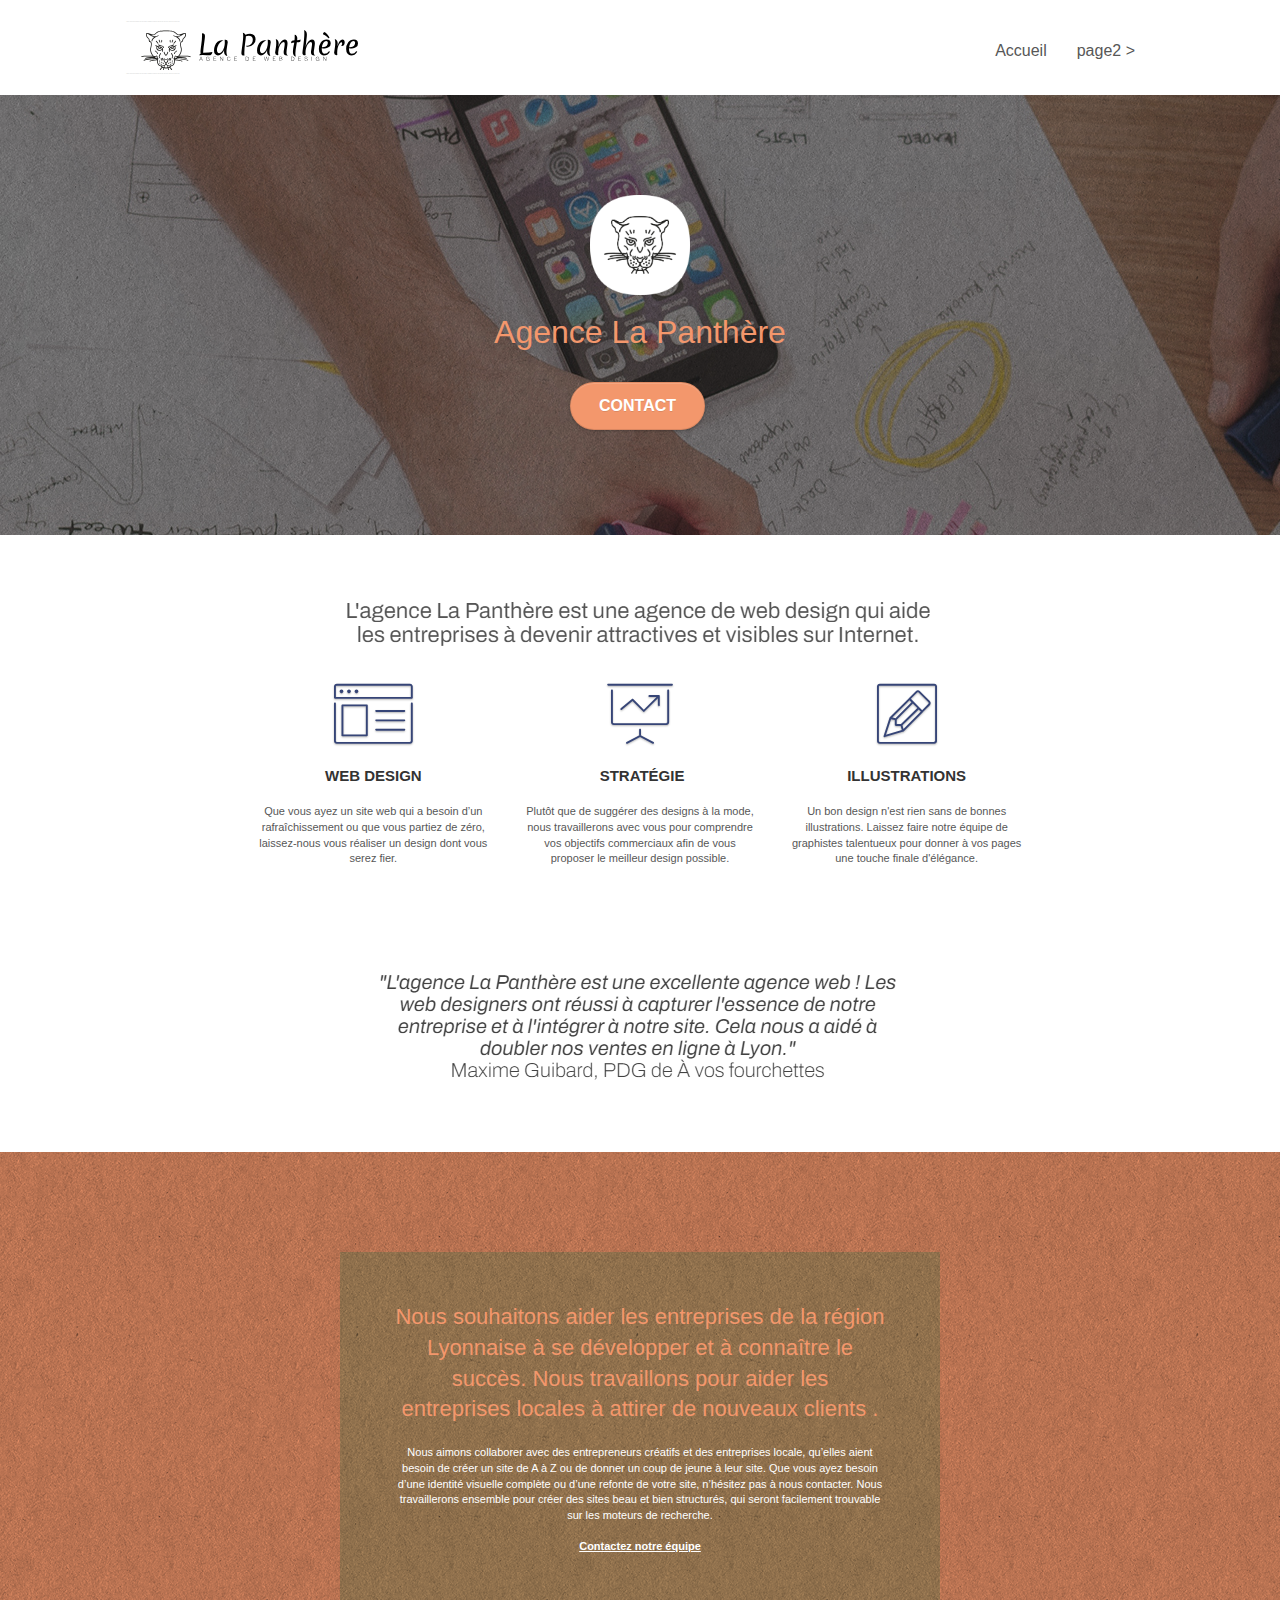
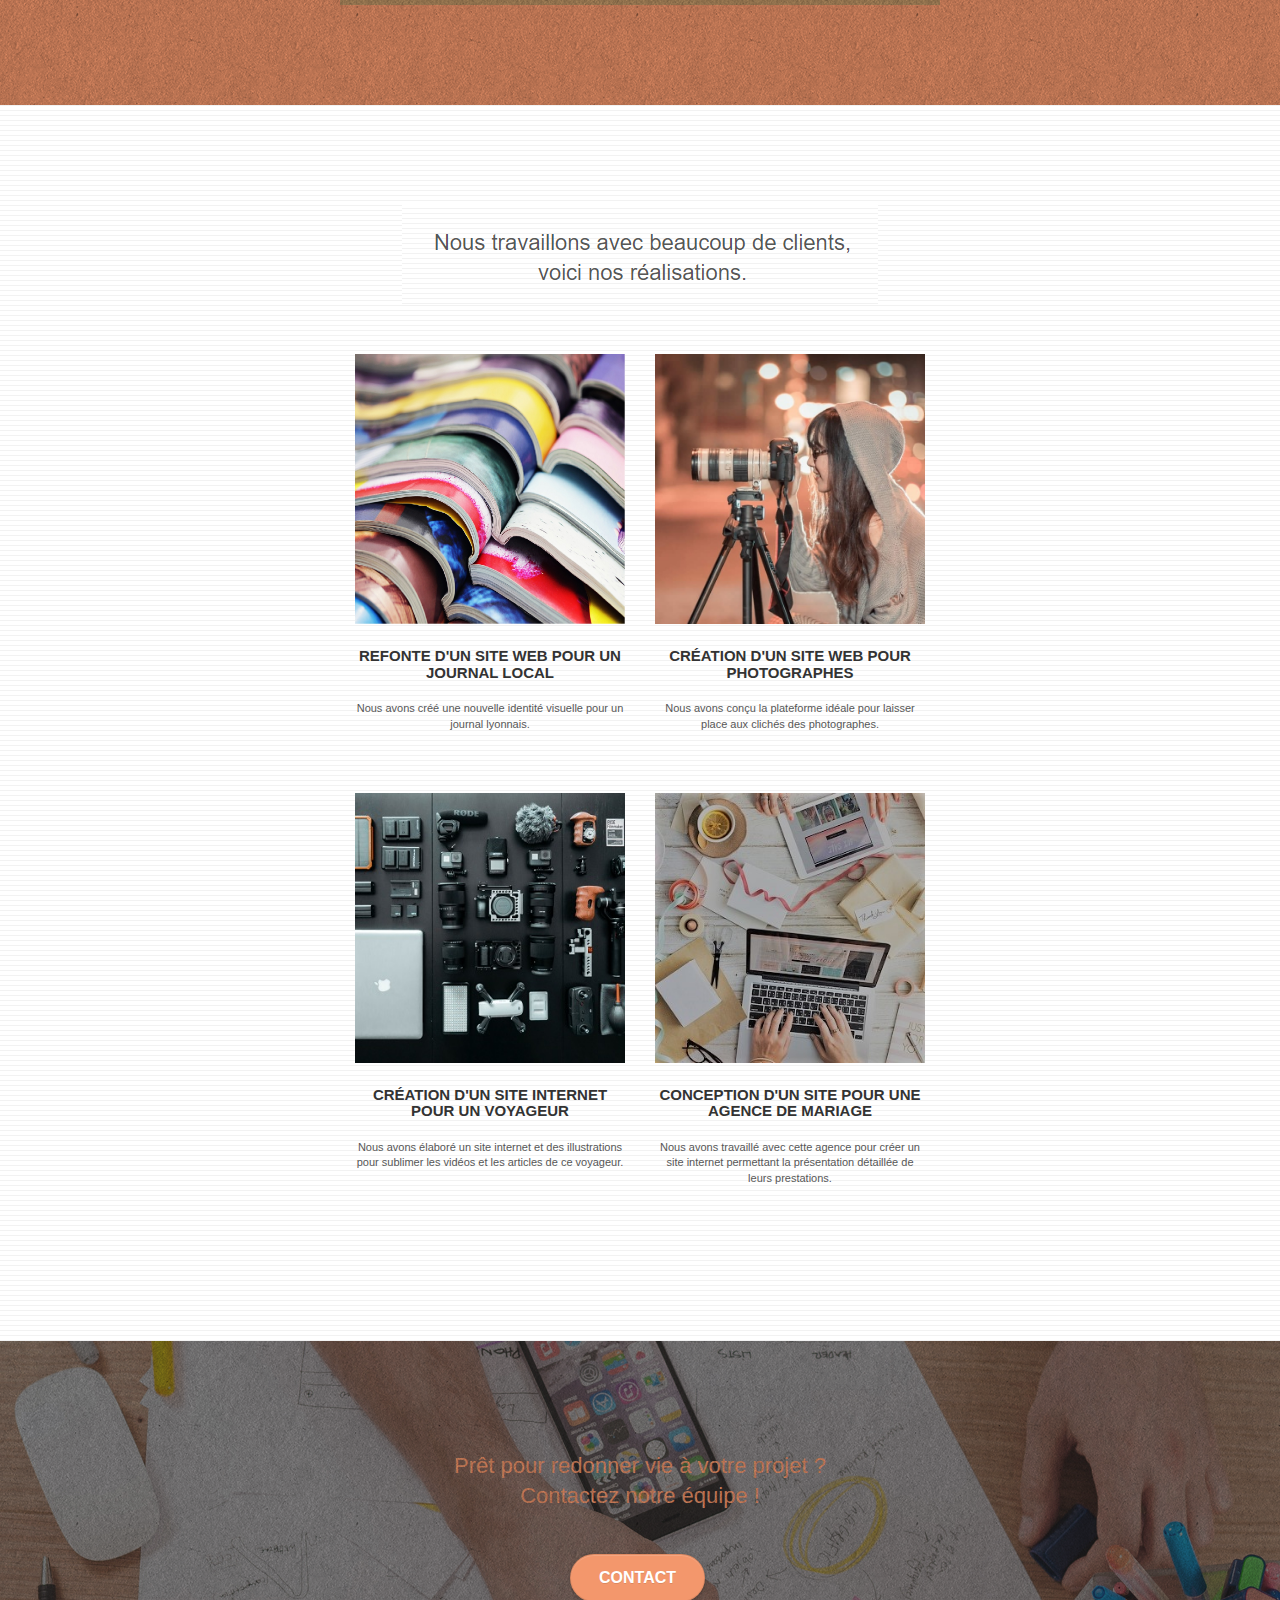
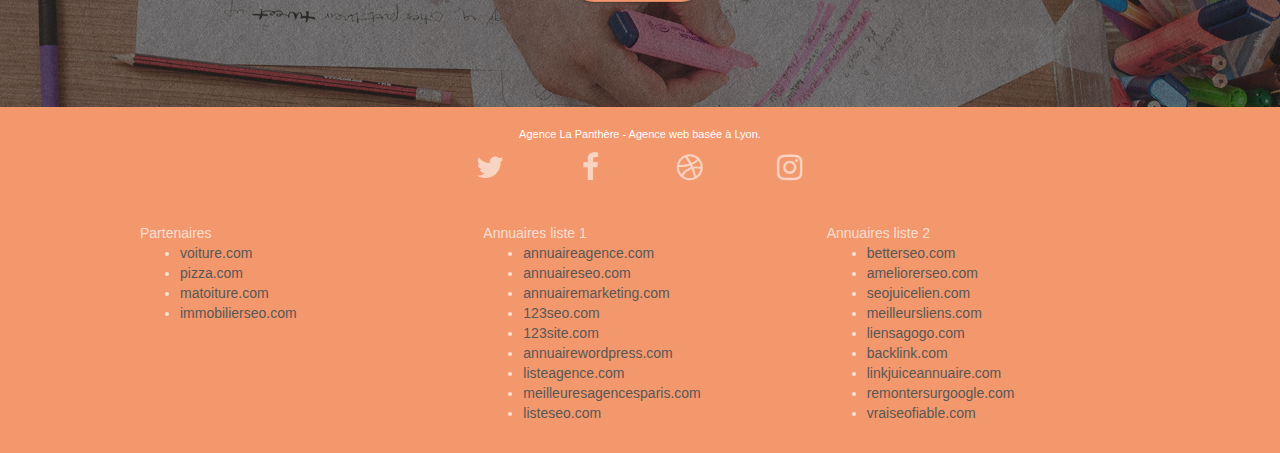
==== index.html @ ed180097 "first commit" ====
<!doctype html>
<html lang="Default">
<head>
    <meta charset="utf-8">
    <meta name="keywords" content="seo, google, site web, site internet, agence design paris, agence design, agence design,agence design,agence design,agence design,agence design,agence design,agence design,agence design">
    <meta name="description" content="">
    <meta name="viewport" content="width=device-width, initial-scale=1.0, viewport-fit=cover">
    <link rel="shortcut icon" type="image/png" href="favicon.jpg">
    
	<link rel="stylesheet" type="text/css" href="./css/bootstrap.css">
	<link rel="stylesheet" type="text/css" href="style.css">
	<link rel="stylesheet" type="text/css" href="./css/font-awesome.css">
	<link rel="stylesheet" type="text/css" href="./css/et-line.css">
	
    
	<script src="./js/jquery-2.1.0.js"></script>
	<script src="./js/bootstrap.js"></script>
	<script src="./js/blocs.js"></script>
	<script src="./js/jquery.touchSwipe.js" defer></script>
	<script src="./js/gmaps.js"></script>

    <title>.</title>

    
<!-- Analytics -->
 
<!-- Analytics END -->
    
</head>
<body>
<!-- Principal conteneur -->
<div class="page-container">
    
<!-- bloc-0 -->
<div class="bloc bgc-white l-bloc " id="bloc-0">
	<div class="container bloc-sm">

		<nav class="navbar row">
			<div class="navbar-header">
				<div class="keywords" style="color:#cccccc;font-size:1px;">Agence web à paris, stratégie web, web design, illustrations, design de site web, site web, web, internet, site internet, site</div>
				<a class="navbar-brand" href="index.html"><img src="img/agence-la-panthere-monochrome.svg" alt="paris web design logo agence web meilleure agence" height="40" /></a>
				<div class="keywords" style="color:#cccccc;font-size:1px;">Agence web à paris, stratégie web, web design, illustrations, design de site web, site web, web, internet, site internet, site</div>
				<button id="nav-toggle" type="button" class="ui-navbar-toggle navbar-toggle" data-toggle="collapse" data-target=".navbar-1">
					<span class="sr-only">Toggle navigation</span><span class="icon-bar"></span><span class="icon-bar"></span><span class="icon-bar"></span>
				</button>
			</div>
			<div class="collapse navbar-collapse navbar-1 special-dropdown-nav">
				<ul class="site-navigation nav navbar-nav">
					<li>
						<a href="index.html">Accueil</a>
					</li>
					<li>
					</li>
					<li>
						<a href="page2.html">page2 &gt;</a>
					</li>
				</ul>
			</div>
		</nav>
	</div>
</div>
<!-- bloc-0 END -->

<!-- bloc-1-presentation -->
<div class="bloc bgc-dark-slate-blue bg-banniere d-bloc bg-t-edge bloc-bg-texture texture-paper b-parallax" id="bloc-1-hero">
	<div class="container bloc-lg">
		<div class="row tight-width-whitespace">
			<div class="col-sm-12">
				<img src="img/logo.png" class="center-block image-resize-mode" width="100" alt="Agence La Panthère, agence web paris, création logo paris" />
				<h1 class="text-center hero-bloc-text tc-white ">
					Agence La Panthère
				</h1>
				<div class="text-center">
					<a href="page2.html" class="btn btn-lg btn-clean btn-rd cta-hero btn-atomic-tangerine" id="cta-hero">Contact</a>
				</div>
			</div>
		</div>
	</div>
</div>
<!-- bloc-1-presentation END -->

<!-- bloc-2-services -->
<div class="bloc bgc-white l-bloc" id="bloc-2-services">
	<div class="container bloc-md">
		<div class="row">
			<div class="col-sm-12 text-center">
				<img alt="agence web, agence web paris, web design paris, stratégie web" src="img/title.png" />
			</div>
		</div>
		<div class="row voffset-lg med-width-whitespace">
			<div class="col-sm-4">
				<div class="text-center">
					<span class="et-icon-browser sm-shadow icon-dark-slate-blue icons icon-lg"></span>
				</div>
				<h3 class="mg-md text-center">
					Web design
				</h3>
				<p class="text-center ">
					Que vous ayez un site web qui a besoin d&rsquo;un rafraîchissement ou que vous partiez de zéro, laissez-nous vous réaliser un design dont vous serez fier.
				</p>
			</div>
			<div class="col-sm-4">
				<div class="text-center">
					<span class="et-icon-presentation sm-shadow icon-dark-slate-blue icons icon-lg"></span>
				</div>
				<h3 class="mg-md text-center">
					&nbsp;Stratégie
				</h3>
				<p class="text-center ">
					Plutôt que de suggérer des designs à la mode, nous travaillerons avec vous pour comprendre vos objectifs commerciaux afin de vous proposer le meilleur design possible.<br>
				</p>
			</div>
			<div class="col-sm-4">
				<div class="text-center">
					<span class="et-icon-edit sm-shadow icon-dark-slate-blue icons icon-lg"></span>
				</div>
				<h3 class="mg-md text-center">
					Illustrations
				</h3>
				<p class="text-center ">
					Un bon design n'est rien sans de bonnes illustrations. Laissez faire notre équipe de graphistes talentueux pour donner à vos pages une touche finale d'élégance.
				</p>
			</div>
		</div>
		<div class="row voffset-lg voffset">
			<div class="col-xs-12 col-md-8 col-md-offset-2 text-center">
				<img alt="agence web, agence web paris, web design paris, stratégie web" src="img/citation.png" />

			</div>
		</div>
	</div>
</div>
<!-- bloc-2-services END -->

<!-- bloc-3-what-i-do -->
<div class="bloc tc-white bgc-atomic-tangerine bg-presentation d-bloc bloc-bg-texture texture-paper b-parallax" id="bloc-3-what-i-do">
	<div class="container bloc-lg">
		<div class="row tight-width-whitespace black-background">
			<div class="col-sm-12">
				<h2 class="mg-md text-center tc-white">
					Nous souhaitons aider les entreprises de la région Lyonnaise à se développer et à connaître le succès. Nous travaillons pour aider les entreprises locales à attirer de nouveaux clients .<br>
				</h2>
				<p class="text-center white">
					Nous aimons collaborer avec des entrepreneurs créatifs et des entreprises locale, qu’elles aient besoin de créer un site de A à Z ou de donner un coup de jeune à leur site. Que vous ayez besoin d’une identité visuelle complète ou d’une refonte de votre site, n’hésitez pas à nous contacter. Nous travaillerons ensemble pour créer des sites beau et bien structurés, qui seront facilement trouvable sur les moteurs de recherche. <br><br><a class="ltc-white bold-link" href="page2.html">Contactez notre équipe</a><br>
				</p>
			</div>
		</div>
	</div>
</div>
<!-- bloc-3-what-i-do END -->

<!-- bloc-4-portfolio -->
<div class="bloc bgc-white bg-lines-h2-bg bg-repeat l-bloc" id="bloc-4-portfolio">
	<div class="container bloc-lg">
		<div class="row">
			<div class="col-sm-12 text-center">
				<img alt="agence web, agence web paris, web design paris, stratégie web" src="img/title2.png" />
			</div>
		</div>
		<div class="row tight-width-whitespace portfolio-row">
			<div class="col-sm-6">
				<a href="#" data-lightbox="img/1.jpg" data-gallery-id="gallery-1" data-caption="Refonte d'un site web pour un journal local" data-frame="snapshot-lb"><img src="img/1.jpg" alt="paris web design logo agence web meilleure agence et refonte site web journal" class="img-responsive portfolio-thumb" /></a>
				<h3 class="mg-md text-center">
					Refonte d'un site web pour un journal local
				</h3>
				<p class="text-center">
					Nous avons créé une nouvelle identité visuelle pour un journal lyonnais.
				</p>
			</div>
			<div class="col-sm-6">
				<a href="#" data-lightbox="img/2.jpg" data-gallery-id="gallery-1" data-caption="Création d'un site web pour photographes" data-frame="snapshot-lb"><img src="img/2.jpg" class="img-responsive portfolio-thumb" alt="paris web design logo agence web meilleure agence, Création d'un site web pour photographes" /></a>
				<h3 class="mg-md text-center">
					Création d'un site web pour photographes
				</h3>
				<p class="text-center">
					Nous avons conçu la plateforme idéale pour laisser place aux clichés des photographes.
				</p>
			</div>
		</div>
		<div class="row tight-width-whitespace portfolio-row">
			<div class="col-sm-6">
				<a href="#" data-lightbox="img/3.bmp" data-gallery-id="gallery-1" data-caption="Création d'un site internet pour un voyageur" data-frame="snapshot-lb"><img src="img/3.bmp" class="img-responsive portfolio-thumb" alt="paris web design logo agence web meilleure agence, Création d'un site web pour voyageur"/></a>
				<h3 class="mg-md text-center">
					Création d'un site internet pour un voyageur
				</h3>
				<p class="text-center">
					Nous avons élaboré un site internet et des illustrations pour sublimer les vidéos et les articles de ce voyageur.
				</p>
			</div>
			<div class="col-sm-6">
				<a href="#" data-lightbox="img/4.bmp" data-gallery-id="gallery-1" data-caption="Conception d'un site pour une agence de mariage" data-frame="snapshot-lb"><img src="img/4.bmp" class="img-responsive portfolio-thumb" alt="paris web design logo agence web meilleure agence, Création d'un site web pour agence de mariage" /></a>
				<h3 class="mg-md text-center">
					Conception d'un site pour une agence de mariage
				</h3>
				<p class="text-center">
					Nous avons travaillé avec cette agence pour créer un site internet permettant la présentation détaillée de leurs prestations.
				</p>
			</div>
		</div>
	</div>
</div>
<!-- bloc-4-portfolio END -->

<!-- bloc-5-cta -->
<div class="bloc bgc-dark-slate-blue bg-banniere d-bloc bloc-bg-texture texture-paper" id="bloc-5-cta">
	<div class="container bloc-lg">
		<div class="row">
			<h2 class="mg-md text-center tc-white">
				Prêt pour redonner vie à votre projet ?<br>Contactez notre équipe !
			</h2>
			<div class="col-sm-12 text-center">
				<a href="page2.html" class="btn btn-atomic-tangerine btn-clean btn-rd btn-lg cta-hero">Contact</a>
			</div>
		</div>
	</div>
</div>
<!-- bloc-5-cta END -->

<!-- Footer - bloc-8 -->
<div class="bloc bgc-atomic-tangerine d-bloc" id="bloc-8">
	<div class="container bloc-sm">
		<div class="row">
			<div class="col-sm-12">
				<p class="text-center white">
					Agence La Panthère - Agence web basée à Lyon.<br>
				</p>
				<div class="row row-no-gutters social">
					<div class="col-sm-3">
						<div class="text-center">
							<a class="social" href="index.html"><span class="fa fa-twitter icon-md"></span></a>
						</div>
					</div>
					<div class="col-sm-3">
						<div class="text-center">
							<a class="social" href="index.html"><span class="fa fa-facebook icon-md"></span></a>
						</div>
					</div>
					<div class="col-sm-3">
						<div class="text-center">
							<a class="social" href="index.html"><span class="fa fa-dribbble icon-md"></span></a>
						</div>
					</div>
					<div class="col-sm-3">
						<div class="text-center">
							<a class="social" href="index.html"><span class="fa fa-instagram icon-md"></span></a>
						</div>
					</div>
					<div class="keywords" style="color:#F3976C;">Agence web à paris, stratégie web, web design, illustrations, design de site web, site web, web, internet, site internet, site</div>
				</div>
				<div class="row">
					<div class="col-sm-4">
						Partenaires
							<ul>
								<li><a href="voiture.com">voiture.com</a></li>
								<li><a href="pizza.com">pizza.com</a></li>
								<li><a href="matoiture.com">matoiture.com</a></li>
								<li><a href="immobilierseo.com">immobilierseo.com</a></li>
							</ul>		
					</div>
					<div class="col-sm-4">
						Annuaires liste 1
						<ul>
							<li><a href="annuaireagence.com">annuaireagence.com</a></li>
							<li><a href="annuaireseo.com">annuaireseo.com</a></li>
							<li><a href="annuairemarketing.com">annuairemarketing.com</a></li>
							<li><a href="123seoture.com">123seo.com</a></li>
							<li><a href="123site.com">123site.com</a></li>
							<li><a href="annuairewordpress.com">annuairewordpress.com</a></li>
							<li><a href="listeagence.com">listeagence.com</a></li>
							<li><a href="meilleuresagencesparis.com">meilleuresagencesparis.com</a></li>
							<li><a href="listeseo.com">listeseo.com</a></li>
						</ul>
					</div>
					<div class="col-sm-4">
						Annuaires liste 2
						<ul>
							<li><a href="betterseo.com">betterseo.com</a></li>
							<li><a href="ameliorerseo.com">ameliorerseo.com</a></li>
							<li><a href="seojuicelien.com">seojuicelien.com</a></li>
							<li><a href="meilleursliens.com">meilleursliens.com</a></li>
							<li><a href="liensagogo.com">liensagogo.com</a></li>
							<li><a href="backlink.com">backlink.com</a></li>
							<li><a href="linkjuiceannuaire.com">linkjuiceannuaire.com</a></li>
							<li><a href="remontersurgoogle.com">remontersurgoogle.com</a></li>
							<li><a href="vraiseofiable.com">vraiseofiable.com</a></li>
						</ul>
					</div>
				</div>
			</div>
		</div>
	</div>
</div>
<!-- Footer - bloc-8 END -->

</div>
<!-- Principal conteneur END -->
    

</body>
</html>
---- style.css ----
body {
    margin: 0;
    padding: 0;
    background: #FFF;
    overflow-x: hidden;
    -webkit-font-smoothing: antialiased;
    -moz-osx-font-smoothing: grayscale;
}

a,
button {
    transition: all .3s ease-in-out;
    outline: none!important;
}

a:hover {
    text-decoration: none;
    cursor: pointer;
}

#page-loading-blocs-notifaction {
    position: fixed;
    top: 0;
    bottom: 0;
    width: 100%;
    z-index: 100000;
    background: #FFFFFF url("img/pageload-spinner.gif") no-repeat center center;
}

.bloc {
    width: 100%;
    clear: both;
    background: 50% 50% no-repeat;
    padding: 0 50px;
    -webkit-background-size: cover;
    -moz-background-size: cover;
    -o-background-size: cover;
    background-size: cover;
    position: relative;
}

.bloc .container {
    padding-left: 0;
    padding-right: 0;
}

.bloc-lg {
    padding: 100px 50px;
}

.bloc-md {
    padding: 50px;
}

.bloc-sm {
    padding: 20px 50px;
}

.bg-center,
.bg-l-edge,
.bg-r-edge,
.bg-t-edge,
.bg-b-edge,
.bg-tl-edge,
.bg-bl-edge,
.bg-tr-edge,
.bg-br-edge,
.bg-repeat {
    -webkit-background-size: auto!important;
    -moz-background-size: auto!important;
    -o-background-size: auto!important;
    background-size: auto!important;
}

.bg-repeat {
    background: repeat;
}

.bg-t-edge {
    background: top no-repeat;
}

.bloc-bg-texture::before {
    content: "";
    background-size: 2px 2px;
    position: absolute;
    top: 0;
    bottom: 0;
    left: 0;
    right: 0;
}

.texture-paper::before {
    background: url("img/texture-paper.png");
    background-size: 280px 280px;
}

.b-parallax {
    background-attachment: fixed;
}

.d-bloc {
    color: rgba(255, 255, 255, .7);
}

.d-bloc button:hover {
    color: rgba(255, 255, 255, .9);
}

.d-bloc .icon-round,
.d-bloc .icon-square,
.d-bloc .icon-rounded,
.d-bloc .icon-semi-rounded-a,
.d-bloc .icon-semi-rounded-b {
    border-color: rgba(255, 255, 255, .9);
}

.d-bloc .divider-h span {
    border-color: rgba(255, 255, 255, .2);
}

.d-bloc .a-btn,
.d-bloc .navbar a,
.d-bloc .navbar-brand,
.d-bloc a .icon-sm,
.d-bloc a .icon-md,
.d-bloc a .icon-lg,
.d-bloc a .icon-xl,
.d-bloc h1 a,
.d-bloc h2 a,
.d-bloc h3 a,
.d-bloc h4 a,
.d-bloc h5 a,
.d-bloc h6 a,
.d-bloc p a {
    color: rgba(255, 255, 255, .6);
}

.d-bloc .a-btn:hover,
.d-bloc .navbar a:hover,
.d-bloc .navbar-brand:hover,
.d-bloc a:hover .icon-sm,
.d-bloc a:hover .icon-md,
.d-bloc a:hover .icon-lg,
.d-bloc a:hover .icon-xl,
.d-bloc h1 a:hover,
.d-bloc h2 a:hover,
.d-bloc h3 a:hover,
.d-bloc h4 a:hover,
.d-bloc h5 a:hover,
.d-bloc h6 a:hover,
.d-bloc p a:hover {
    color: rgba(255, 255, 255, 1);
}

.d-bloc .navbar-toggle .icon-bar {
    background: rgba(255, 255, 255, 1);
}

.d-bloc .btn-wire,
.d-bloc .btn-wire:hover {
    color: rgba(255, 255, 255, 1);
    border-color: rgba(255, 255, 255, 1);
}

.d-bloc .panel {
    color: rgba(0, 0, 0, .5);
}

.d-bloc .panel button:hover {
    color: rgba(0, 0, 0, .7);
}

.d-bloc .panel icon {
    border-color: rgba(0, 0, 0, .7);
}

.d-bloc .panel .divider-h span {
    border-color: rgba(0, 0, 0, .1);
}

.d-bloc .panel .a-btn {
    color: rgba(0, 0, 0, .6);
}

.d-bloc .panel .a-btn:hover {
    color: rgba(0, 0, 0, 1);
}

.d-bloc .panel .btn-wire,
.d-bloc .panel .btn-wire:hover {
    color: rgba(0, 0, 0, .7);
    border-color: rgba(0, 0, 0, .3);
}

.d-bloc .panel,
.l-bloc {
    color: rgba(0, 0, 0, .5);
}

.d-bloc .panel button:hover,
.l-bloc button:hover {
    color: rgba(0, 0, 0, .7);
}

.l-bloc .icon-round,
.l-bloc .icon-square,
.l-bloc .icon-rounded,
.l-bloc .icon-semi-rounded-a,
.l-bloc .icon-semi-rounded-b {
    border-color: rgba(0, 0, 0, .7);
}

.d-bloc .panel .divider-h span,
.l-bloc .divider-h span {
    border-color: rgba(0, 0, 0, .1);
}

.d-bloc .panel .a-btn,
.l-bloc .a-btn,
.l-bloc .navbar a,
.l-bloc .navbar-brand,
.l-bloc a .icon-sm,
.l-bloc a .icon-md,
.l-bloc a .icon-lg,
.l-bloc a .icon-xl,
.l-bloc h1 a,
.l-bloc h2 a,
.l-bloc h3 a,
.l-bloc h4 a,
.l-bloc h5 a,
.l-bloc h6 a,
.l-bloc p a {
    color: rgba(0, 0, 0, .6);
}

.d-bloc .panel .a-btn:hover,
.l-bloc .a-btn:hover,
.l-bloc .navbar a:hover,
.l-bloc .navbar-brand:hover,
.l-bloc a:hover .icon-sm,
.l-bloc a:hover .icon-md,
.l-bloc a:hover .icon-lg,
.l-bloc a:hover .icon-xl,
.l-bloc h1 a:hover,
.l-bloc h2 a:hover,
.l-bloc h3 a:hover,
.l-bloc h4 a:hover,
.l-bloc h5 a:hover,
.l-bloc h6 a:hover,
.l-bloc p a:hover {
    color: rgba(0, 0, 0, 1);
}

.l-bloc .navbar-toggle .icon-bar {
    color: rgba(0, 0, 0, .6);
}

.d-bloc .panel .btn-wire,
.d-bloc .panel .btn-wire:hover,
.l-bloc .btn-wire,
.l-bloc .btn-wire:hover {
    color: rgba(0, 0, 0, .7);
    border-color: rgba(0, 0, 0, .3);
}

.voffset {
    margin-top: 30px;
}

.voffset-lg {
    margin-top: 80px;
}

.row-no-gutters {
    margin-right: 0;
    margin-left: 0;
}

.row.row-no-gutters > [class^="col-"],
.row.row-no-gutters > [class*=" col-"] {
    padding-right: 0;
    padding-left: 0;
}

#bloc-1-hero h1 {
    font-size: 32px;
}

.navbar {
    margin-bottom: 0;
    z-index: 1;
}

.navbar-brand {
    height: auto;
    padding: 3px 15px;
    font-size: 25px;
    font-weight: normal;
    font-weight: 600;
    line-height: 44px;
}

.navbar-brand img {
    max-height: 200px;
    margin: 0 5px 0 0;
    display: inline;
}

.navbar-brand img[src$=svg] {
    min-width: 100px;
}

.nav-center .navbar-brand img {
    margin: 0;
}

.navbar .nav {
    padding-top: 2px;
    margin-right: -16px;
    float: right;
    z-index: 1;
}

.nav > li {
    float: left;
    margin-top: 4px;
    font-size: 16px;
}

.navbar-nav .open .dropdown-menu > li > a {
    text-align: inherit;
}

.nav > li a:hover,
.nav > li a:focus {
    background: transparent;
}

.navbar-toggle {
    margin: 10px 10px 0 0;
    border: 0px;
}

.navbar-toggle:hover {
    background: transparent!important;
}

.navbar-toggle .icon-bar {
    background-color: rgba(0, 0, 0, .5);
    width: 26px;
}

.nav-invert .navbar .nav {
    float: left;
}

.nav-invert .navbar-header,
.nav-invert .navbar-brand {
    float: right;
    position: relative;
    z-index: 2;
}

@media (min-width: 768px) {
    .site-navigation {
        position: absolute;
        top: 50%;
        right: 20px;
        transform: translate(0, -50%);
        -webkit-transform: translateY(-50%);
    }
    .nav > li .dropdown-menu a,
    .nav > li .dropdown-menu a:hover {
        color: #484848;
    }
    .nav-invert .site-navigation {
        left: 0;
        right: 0;
    }
    .nav-center {
        text-align: center;
    }
    .nav-center .navbar-header {
        width: 100%;
    }
    .nav-center .navbar-header,
    .nav-center .navbar-brand,
    .nav-center .nav > li {
        float: none;
        display: inline-block;
    }
    .nav-center .site-navigation {
        position: relative;
        width: 100%;
        right: 0;
        margin-right: 0px;
        margin-top: 20px;
    }
    .nav-center.mini-nav .navbar-toggle {
        float: none;
        margin: 10px auto 0;
    }
}

.nav > li > .dropdown a {
    background: none!important;
    display: block;
    padding: 14px 15px;
}

nav .caret {
    margin: 0 5px;
}

.dropdown-menu .dropdown-menu {
    top: -8px;
    left: 100%;
}

.dropdown-menu .dropmenu-flow-right {
    top: 100%;
    left: 0;
    margin-left: -1px;
    border-top-left-radius: 0;
    border-top-right-radius: 0;
}

.dropdown-menu .dropdown span {
    border: 4px solid black;
    border-top-color: transparent;
    border-right-color: transparent;
    border-bottom-color: transparent;
    margin: 6px -5px 0 0!important;
    float: right;
}

.mg-md {
    margin-top: 10px;
    margin-bottom: 20px;
}

.mg-lg {
    margin-top: 10px;
    margin-bottom: 40px;
}

.btn {
    margin: 0 5px 5px 0;
}

.btn.pull-right {
    margin: 0 0 5px 5px;
}

.btn-d,
.btn-d:hover,
.btn-d:focus {
    color: #FFF;
    background: rgba(0, 0, 0, .3);
}

button {
    outline: none!important;
}

.btn-rd {
    border-radius: 40px;
}

.btn-clean {
    border: 1px solid rgba(0, 0, 0, .08);
    border-bottom-color: rgba(0, 0, 0, .1);
    text-shadow: 0 1px 0 rgba(0, 0, 1, .1);
    box-shadow: 0 1px 3px rgba(0, 0, 1, .25), inset 0 1px 0 0 rgba(255, 255, 255, .15);
}

.icon-md {
    font-size: 30px!important;
}

.icon-lg {
    font-size: 60px!important;
}

.sm-shadow {
    text-shadow: 0 1px 2px rgba(0, 0, 0, .3);
}

.panel-sq,
.panel-sq .panel-heading,
.panel-sq .panel-footer {
    border-radius: 0;
}

.panel-rd {
    border-radius: 30px;
}

.panel-rd .panel-heading {
    border-radius: 29px 29px 0 0;
}

.panel-rd .panel-footer {
    border-radius: 0 0 29px 29px;
}

.form-control {
    border-color: rgba(0, 0, 0, .1);
    box-shadow: none;
}

.scrollToTop {
    width: 40px;
    height: 40px;
    position: fixed;
    bottom: 20px;
    right: 20px;
    opacity: 0;
    z-index: 500;
    transition: all .3s ease-in-out;
}

.scrollToTop span {
    margin-top: 6px;
}

.showScrollTop {
    font-size: 14px;
    opacity: 1;
}

a[data-lightbox] {
    position: relative;
    display: block;
    text-align: center;
}

a[data-lightbox]:hover::before {
    content: "+";
    font-family: "HelveticaNeue-Light", "Helvetica Neue Light", "Helvetica Neue", Helvetica, Arial;
    font-size: 32px;
    width: 50px;
    height: 50px;
    margin-left: -25px;
    border-radius: 50%;
    background: rgba(0, 0, 0, .6);
    color: #FFF;
    font-weight: 100;
    z-index: 1;
    position: absolute;
    top: 50%;
    transform: translateY(-50%);
    -webkit-transform: translateY(-50%);
}

a[data-lightbox]:hover img {
    opacity: 0.6;
    -webkit-animation-fill-mode: none;
    animation-fill-mode: none;
}

#lightbox-modal {
    display: flex;
    align-items: center;
}

#lightbox-modal .modal-dialog {
    width: 90%;
    max-width: 900px;
    margin: 0 auto 0;
}

#lightbox-modal .modal-dialog img {
    max-height: 90vh;
    margin: 0 auto;
}

.lightbox-caption {
    padding: 20px;
    color: #FFF;
    background: rgba(0, 0, 0, .5);
    position: absolute;
    left: 15px;
    right: 15px;
    bottom: 5px;
}

.close-lightbox {
    color: #FFF;
    font-size: 30px;
    position: absolute;
    top: 20px;
    right: 20px;
    z-index: 20;
    background: rgba(0, 0, 0, .5);
    border: none;
    line-height: 30px;
    padding: 0 9px 5px;
    opacity: 0.3;
}

.close-lightbox:hover,
.next-lightbox:hover,
.prev-lightbox:hover {
    opacity: 1.0;
    color: #FFF;
}

.next-lightbox,
.prev-lightbox {
    font-size: 20px;
    color: rgba(255, 255, 255, .9);
    background: rgba(0, 0, 0, .5);
    transition: all .2s ease-in-out;
    position: absolute;
    top: 45%;
    z-index: 1;
    opacity: 0.4;
}

.next-lightbox {
    padding: 6px 8px 1px 13px;
    right: 25px;
}

.prev-lightbox {
    padding: 6px 13px 1px 10px;
    left: 25px;
}

.snapshot-lb .modal-body {
    padding-bottom: 45px;
}

.snapshot-lb .lightbox-caption {
    padding: 0;
    color: rgba(0, 0, 0, .5);
    background: none;
}

h1,
h2,
h3,
h4,
h5,
h6,
p,
label,
.btn,
a {
    font-family: "helvetica";
    font-weight: 400;
    color: #575757!important;
}

.container {
    max-width: 1000px;
}

.hero-bloc-text {
    font-size: 38px;
}

.hero-bloc-text-sub {
    font-size: 36px;
}

.statement-bloc-text {
    line-height: 26px;
    font-style: italic;
    font-size: 20px;
    text-align: center;
    font-weight: lighter;
    max-width: 520px;
    margin: auto auto auto auto;
}

p {
    font-size: 11px;
}

.tight-width-whitespace {
    max-width: 600px;
    margin: auto auto auto auto;
}

.h1 {
    font-size: 20px;
    font-family: "Open Sans";
}

.cta-hero {
    margin-top: 22px;
    color: #FFFFFF!important;
    text-transform: uppercase;
    padding: 12px 28px 12px 28px;
    font-size: 16px;
    font-weight: 700;
}

.social {
    max-width: 400px;
    margin: auto auto auto auto;
}

h2 {
    font-size: 22px;
    line-height: 1.4em;
}

h3 {
    font-size: 15px;
    text-transform: uppercase;
    font-weight: 700;
    color: #333333!important;
}

.med-width-whitespace {
    max-width: 800px;
    margin: auto auto auto auto;
    box-shadow: 0px 0px 0px #000000;
}

h1 {
    color: #333333!important;
}

h4 {
    color: #333333!important;
}

.icons {
    margin-bottom: 14px;
    margin-top: 24px;
}

.white {
    color: #FFFFFF!important;
}

.portfolio-thumb {
    margin-bottom: 24px;
}

.portfolio-row {
    margin-bottom: 44px;
    margin-top: 50px;
}

.avatar {
    box-shadow: 0px 4px 9px rgba(0, 0, 0, 0.3);
}

.black-background {
    background-color: rgba(165, 147, 99, 0.7);
    padding: 40px 40px 40px 40px;
}

.bold-link {
    font-weight: 900;
    text-decoration: underline!important;
}

.bgc-white {
    background-color: #FFFFFF;
}

.bgc-dark-slate-blue {
    background-color: #364577;
}

.bgc-atomic-tangerine {
    background-color: #F3976C;
}

.tc-white {
    color: #F3976C!important;
}

.btn-atomic-tangerine {
    background: #F3976C;
    color: #FFFFFF!important;
}

.btn-atomic-tangerine:hover {
    background: #c27956!important;
    color: #FFFFFF!important;
}

.ltc-white {
    color: #FFFFFF!important;
}

.ltc-white:hover {
    color: #cccccc!important;
}

.ltc-atomic-tangerine {
    color: #F3976C!important;
}

.ltc-atomic-tangerine:hover {
    color: #c27956!important;
}

.icon-dark-slate-blue {
    color: #364577!important;
    border-color: #364577!important;
}

.bg-dots-bg {
    background-image: url("img/dots-bg.png");
}

.bg-lines-h2-bg {
    background-image: url("img/lines-h2-bg.png");
}

.bg-banniere {
    background-image: url("img/agence-la-panthere.jpg");
}

.bg-presentation {
    background-image: url("img/image-de-presentation.bmp");
}

@media (max-width: 1024px) {
    .bloc {
        padding-left: 20px;
        padding-right: 20px;
    }
    .bloc.full-width-bloc,
    .bloc-tile-2.full-width-bloc .container,
    .bloc-tile-3.full-width-bloc .container,
    .bloc-tile-4.full-width-bloc .container {
        padding-left: 0;
        padding-right: 0;
    }
}

@media (max-width: 992px) and (min-width: 768px) {
    .navbar .nav {
        max-width: 80%
    }
    .nav-center.navbar .nav {
        max-width: 100%
    }
}

@media only screen and (min-device-width: 768px) and (max-device-width: 1024px) and (orientation: landscape) {
    .b-parallax {
        background-attachment: scroll;
    }
}

@media only screen and (min-device-width: 1024px) and (max-device-width: 1366px) and (-webkit-min-device-pixel-ratio: 1.5) {
    .b-parallax {
        background-attachment: scroll;
    }
}

@media (max-width: 991px) {
    .container {
        width: 100%;
    }
    .b-parallax {
        background-attachment: scroll;
    }
    .page-container,
    #hero-bloc {
        overflow-x: hidden;
        position: relative;
    }
    .bloc {
        padding-left: constant(safe-area-inset-left);
        padding-right: constant(safe-area-inset-right);
    }
    .bloc-group,
    .bloc-group .bloc {
        display: block;
        width: 100%;
    }
    .bloc-fill-screen .fill-bloc-top-edge,
    .bloc-fill-screen .fill-bloc-bottom-edge {
        padding: 0 20px;
        padding-left: constant(safe-area-inset-left);
        padding-right: constant(safe-area-inset-right);
    }
}

@media (max-width: 767px) {
    .page-container {
        overflow-x: hidden;
        position: relative;
    }
    h1,
    h2,
    h3,
    h4,
    h5,
    h6,
    p,
    #disqus_thread {
        padding-left: 10px!important;
        padding-right: 10px!important;
    }
    .b-parallax {
        background-attachment: scroll;
    }
    .navbar .nav {
        padding-top: 0;
        border-top: 1px solid rgba(0, 0, 0, .2);
        float: none!important;
    }
    .navbar.row {
        margin-left: 0;
        margin-right: 0;
    }
    .site-navigation {
        position: inherit;
        transform: none;
        -webkit-transform: none;
        -ms-transform: none;
    }
    .nav > li {
        margin-top: 0;
        border-bottom: 1px solid rgba(0, 0, 0, .1);
        background: rgba(0, 0, 0, .05);
        text-align: left;
        padding-left: 15px;
        width: 100%;
    }
    .nav > li:hover {
        background: rgba(0, 0, 0, .08);
    }
    .dropdown .dropdown a .caret {
        float: none;
        margin: 5px 0 0 10px!important;
        border: 4px solid black;
        border-bottom-color: transparent;
        border-right-color: transparent;
        border-left-color: transparent;
    }
    #hero-bloc .navbar .nav {
        background: rgba(0, 0, 0, .8);
    }
    #hero-bloc .navbar .nav a {
        color: rgba(255, 255, 255, .6);
    }
    .hero {
        padding: 50px 0;
    }
    .hero-nav {
        left: -1px;
        right: -1px;
    }
    .navbar-collapse {
        padding: 0;
        overflow-x: hidden;
        -webkit-box-shadow: none;
        box-shadow: none;
    }
    .navbar-brand img {
        max-height: 40px;
        width: auto;
    }
    .nav-invert .navbar-header {
        float: none;
        width: 100%;
    }
    .nav-invert .navbar-toggle {
        float: left;
        margin-left: 10px;
    }
    .bloc {
        padding-left: 0;
        padding-right: 0;
    }
    .bloc-xxl,
    .bloc-xl,
    .bloc-lg {
        padding: 40px 0;
    }
    .bloc-sm,
    .bloc-md {
        padding-left: 0;
        padding-right: 0;
    }
    .bloc-tile-2 .container,
    .bloc-tile-3 .container,
    .bloc-tile-4 .container,
    .bloc-fill-screen .fill-bloc-top-edge,
    .bloc-fill-screen .fill-bloc-bottom-edge {
        padding-left: 0;
        padding-right: 0;
    }
    .a-block {
        padding: 0 10px;
    }
    .btn-dwn {
        display: none;
    }
    .voffset {
        margin-top: 5px;
    }
    .voffset-md {
        margin-top: 20px;
    }
    .voffset-lg {
        margin-top: 30px;
    }
    form {
        padding: 5px;
    }
    .close-lightbox {
        display: inline-block;
    }
    .blocsapp-device-iphone5 {
        background-size: 216px 425px;
        padding-top: 60px;
        width: 216px;
        height: 425px;
    }
    .blocsapp-device-iphone5 img {
        width: 180px;
        height: 320px;
    }
}

@media (max-width: 400px) {
    .bloc {
        padding-left: 0;
        padding-right: 0;
    }
}

@media (max-width: 767px) {
    .bloc-mob-center-text {
        text-align: center;
    }
}
---- css/et-line.css ----
@font-face {
    font-family: et-line;
    src: url(../fonts/et-line.eot);
    src: url(../fonts/et-line.eot?#iefix) format('embedded-opentype'), url(../fonts/et-line.woff) format('woff'), url(../fonts/et-line.ttf) format('truetype'), url(../fonts/et-line.svg#et-line) format('svg');
    font-weight: 400;
    font-style: normal
}

.et-icon-adjustments,
.et-icon-alarmclock,
.et-icon-anchor,
.et-icon-aperture,
.et-icon-attachment,
.et-icon-bargraph,
.et-icon-basket,
.et-icon-beaker,
.et-icon-bike,
.et-icon-book-open,
.et-icon-briefcase,
.et-icon-browser,
.et-icon-calendar,
.et-icon-camera,
.et-icon-caution,
.et-icon-chat,
.et-icon-circle-compass,
.et-icon-clipboard,
.et-icon-clock,
.et-icon-cloud,
.et-icon-compass,
.et-icon-desktop,
.et-icon-dial,
.et-icon-document,
.et-icon-documents,
.et-icon-download,
.et-icon-dribbble,
.et-icon-edit,
.et-icon-envelope,
.et-icon-expand,
.et-icon-facebook,
.et-icon-flag,
.et-icon-focus,
.et-icon-gears,
.et-icon-genius,
.et-icon-gift,
.et-icon-global,
.et-icon-globe,
.et-icon-googleplus,
.et-icon-grid,
.et-icon-happy,
.et-icon-hazardous,
.et-icon-heart,
.et-icon-hotairballoon,
.et-icon-hourglass,
.et-icon-key,
.et-icon-laptop,
.et-icon-layers,
.et-icon-lifesaver,
.et-icon-lightbulb,
.et-icon-linegraph,
.et-icon-linkedin,
.et-icon-lock,
.et-icon-magnifying-glass,
.et-icon-map,
.et-icon-map-pin,
.et-icon-megaphone,
.et-icon-mic,
.et-icon-mobile,
.et-icon-newspaper,
.et-icon-notebook,
.et-icon-paintbrush,
.et-icon-paperclip,
.et-icon-pencil,
.et-icon-phone,
.et-icon-picture,
.et-icon-pictures,
.et-icon-piechart,
.et-icon-presentation,
.et-icon-pricetags,
.et-icon-printer,
.et-icon-profile-female,
.et-icon-profile-male,
.et-icon-puzzle,
.et-icon-quote,
.et-icon-recycle,
.et-icon-refresh,
.et-icon-ribbon,
.et-icon-rss,
.et-icon-sad,
.et-icon-scissors,
.et-icon-scope,
.et-icon-search,
.et-icon-shield,
.et-icon-speedometer,
.et-icon-strategy,
.et-icon-streetsign,
.et-icon-tablet,
.et-icon-target,
.et-icon-telescope,
.et-icon-toolbox,
.et-icon-tools,
.et-icon-tools-2,
.et-icon-trophy,
.et-icon-tumblr,
.et-icon-twitter,
.et-icon-upload,
.et-icon-video,
.et-icon-wallet,
.et-icon-wine {
    font-family: et-line;
    speak: none;
    font-style: normal;
    font-weight: 400;
    font-variant: normal;
    text-transform: none;
    line-height: 1;
    -webkit-font-smoothing: antialiased;
    -moz-osx-font-smoothing: grayscale;
    display: inline-block
}

.et-icon-mobile:before {
    content: "\e000"
}

.et-icon-laptop:before {
    content: "\e001"
}

.et-icon-desktop:before {
    content: "\e002"
}

.et-icon-tablet:before {
    content: "\e003"
}

.et-icon-phone:before {
    content: "\e004"
}

.et-icon-document:before {
    content: "\e005"
}

.et-icon-documents:before {
    content: "\e006"
}

.et-icon-search:before {
    content: "\e007"
}

.et-icon-clipboard:before {
    content: "\e008"
}

.et-icon-newspaper:before {
    content: "\e009"
}

.et-icon-notebook:before {
    content: "\e00a"
}

.et-icon-book-open:before {
    content: "\e00b"
}

.et-icon-browser:before {
    content: "\e00c"
}

.et-icon-calendar:before {
    content: "\e00d"
}

.et-icon-presentation:before {
    content: "\e00e"
}

.et-icon-picture:before {
    content: "\e00f"
}

.et-icon-pictures:before {
    content: "\e010"
}

.et-icon-video:before {
    content: "\e011"
}

.et-icon-camera:before {
    content: "\e012"
}

.et-icon-printer:before {
    content: "\e013"
}

.et-icon-toolbox:before {
    content: "\e014"
}

.et-icon-briefcase:before {
    content: "\e015"
}

.et-icon-wallet:before {
    content: "\e016"
}

.et-icon-gift:before {
    content: "\e017"
}

.et-icon-bargraph:before {
    content: "\e018"
}

.et-icon-grid:before {
    content: "\e019"
}

.et-icon-expand:before {
    content: "\e01a"
}

.et-icon-focus:before {
    content: "\e01b"
}

.et-icon-edit:before {
    content: "\e01c"
}

.et-icon-adjustments:before {
    content: "\e01d"
}

.et-icon-ribbon:before {
    content: "\e01e"
}

.et-icon-hourglass:before {
    content: "\e01f"
}

.et-icon-lock:before {
    content: "\e020"
}

.et-icon-megaphone:before {
    content: "\e021"
}

.et-icon-shield:before {
    content: "\e022"
}

.et-icon-trophy:before {
    content: "\e023"
}

.et-icon-flag:before {
    content: "\e024"
}

.et-icon-map:before {
    content: "\e025"
}

.et-icon-puzzle:before {
    content: "\e026"
}

.et-icon-basket:before {
    content: "\e027"
}

.et-icon-envelope:before {
    content: "\e028"
}

.et-icon-streetsign:before {
    content: "\e029"
}

.et-icon-telescope:before {
    content: "\e02a"
}

.et-icon-gears:before {
    content: "\e02b"
}

.et-icon-key:before {
    content: "\e02c"
}

.et-icon-paperclip:before {
    content: "\e02d"
}

.et-icon-attachment:before {
    content: "\e02e"
}

.et-icon-pricetags:before {
    content: "\e02f"
}

.et-icon-lightbulb:before {
    content: "\e030"
}

.et-icon-layers:before {
    content: "\e031"
}

.et-icon-pencil:before {
    content: "\e032"
}

.et-icon-tools:before {
    content: "\e033"
}

.et-icon-tools-2:before {
    content: "\e034"
}

.et-icon-scissors:before {
    content: "\e035"
}

.et-icon-paintbrush:before {
    content: "\e036"
}

.et-icon-magnifying-glass:before {
    content: "\e037"
}

.et-icon-circle-compass:before {
    content: "\e038"
}

.et-icon-linegraph:before {
    content: "\e039"
}

.et-icon-mic:before {
    content: "\e03a"
}

.et-icon-strategy:before {
    content: "\e03b"
}

.et-icon-beaker:before {
    content: "\e03c"
}

.et-icon-caution:before {
    content: "\e03d"
}

.et-icon-recycle:before {
    content: "\e03e"
}

.et-icon-anchor:before {
    content: "\e03f"
}

.et-icon-profile-male:before {
    content: "\e040"
}

.et-icon-profile-female:before {
    content: "\e041"
}

.et-icon-bike:before {
    content: "\e042"
}

.et-icon-wine:before {
    content: "\e043"
}

.et-icon-hotairballoon:before {
    content: "\e044"
}

.et-icon-globe:before {
    content: "\e045"
}

.et-icon-genius:before {
    content: "\e046"
}

.et-icon-map-pin:before {
    content: "\e047"
}

.et-icon-dial:before {
    content: "\e048"
}

.et-icon-chat:before {
    content: "\e049"
}

.et-icon-heart:before {
    content: "\e04a"
}

.et-icon-cloud:before {
    content: "\e04b"
}

.et-icon-upload:before {
    content: "\e04c"
}

.et-icon-download:before {
    content: "\e04d"
}

.et-icon-target:before {
    content: "\e04e"
}

.et-icon-hazardous:before {
    content: "\e04f"
}

.et-icon-piechart:before {
    content: "\e050"
}

.et-icon-speedometer:before {
    content: "\e051"
}

.et-icon-global:before {
    content: "\e052"
}

.et-icon-compass:before {
    content: "\e053"
}

.et-icon-lifesaver:before {
    content: "\e054"
}

.et-icon-clock:before {
    content: "\e055"
}

.et-icon-aperture:before {
    content: "\e056"
}

.et-icon-quote:before {
    content: "\e057"
}

.et-icon-scope:before {
    content: "\e058"
}

.et-icon-alarmclock:before {
    content: "\e059"
}

.et-icon-refresh:before {
    content: "\e05a"
}

.et-icon-happy:before {
    content: "\e05b"
}

.et-icon-sad:before {
    content: "\e05c"
}

.et-icon-facebook:before {
    content: "\e05d"
}

.et-icon-twitter:before {
    content: "\e05e"
}

.et-icon-googleplus:before {
    content: "\e05f"
}

.et-icon-rss:before {
    content: "\e060"
}

.et-icon-tumblr:before {
    content: "\e061"
}

.et-icon-linkedin:before {
    content: "\e062"
}

.et-icon-dribbble:before {
    content: "\e063"
}
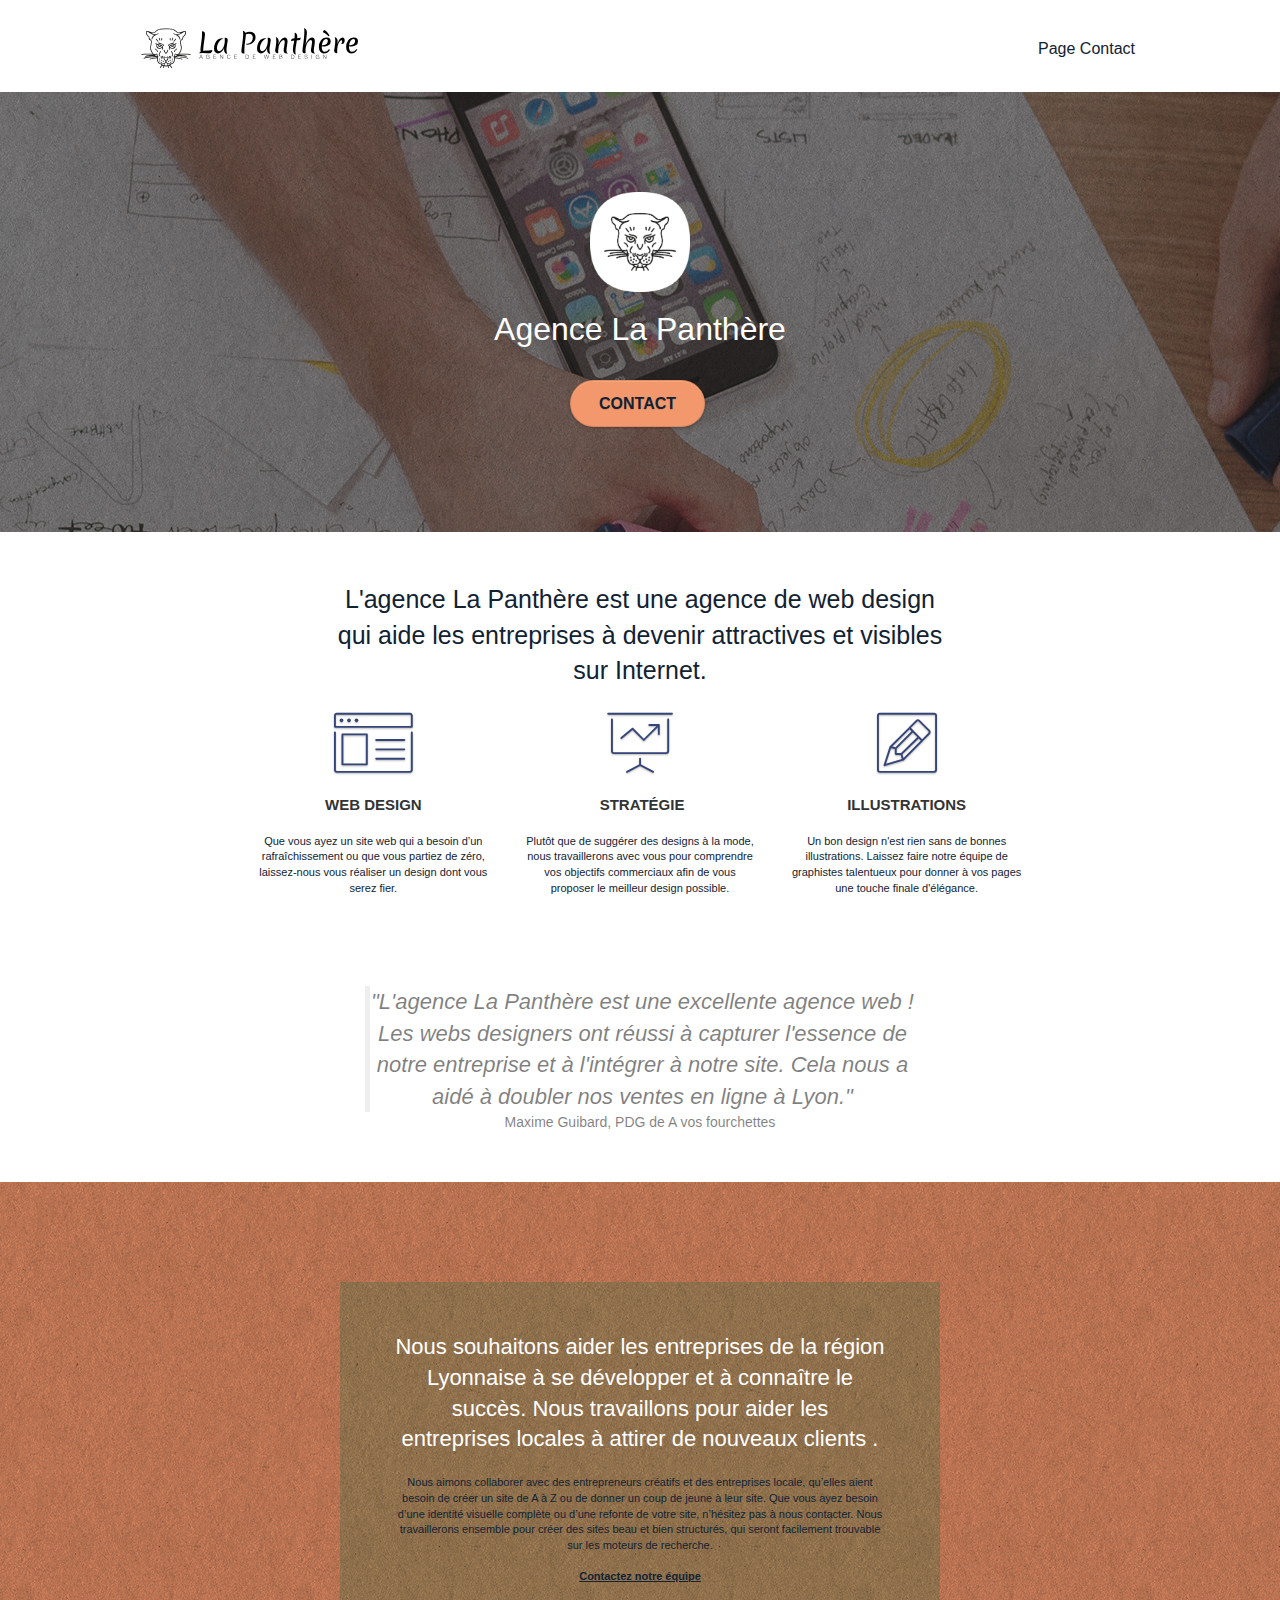
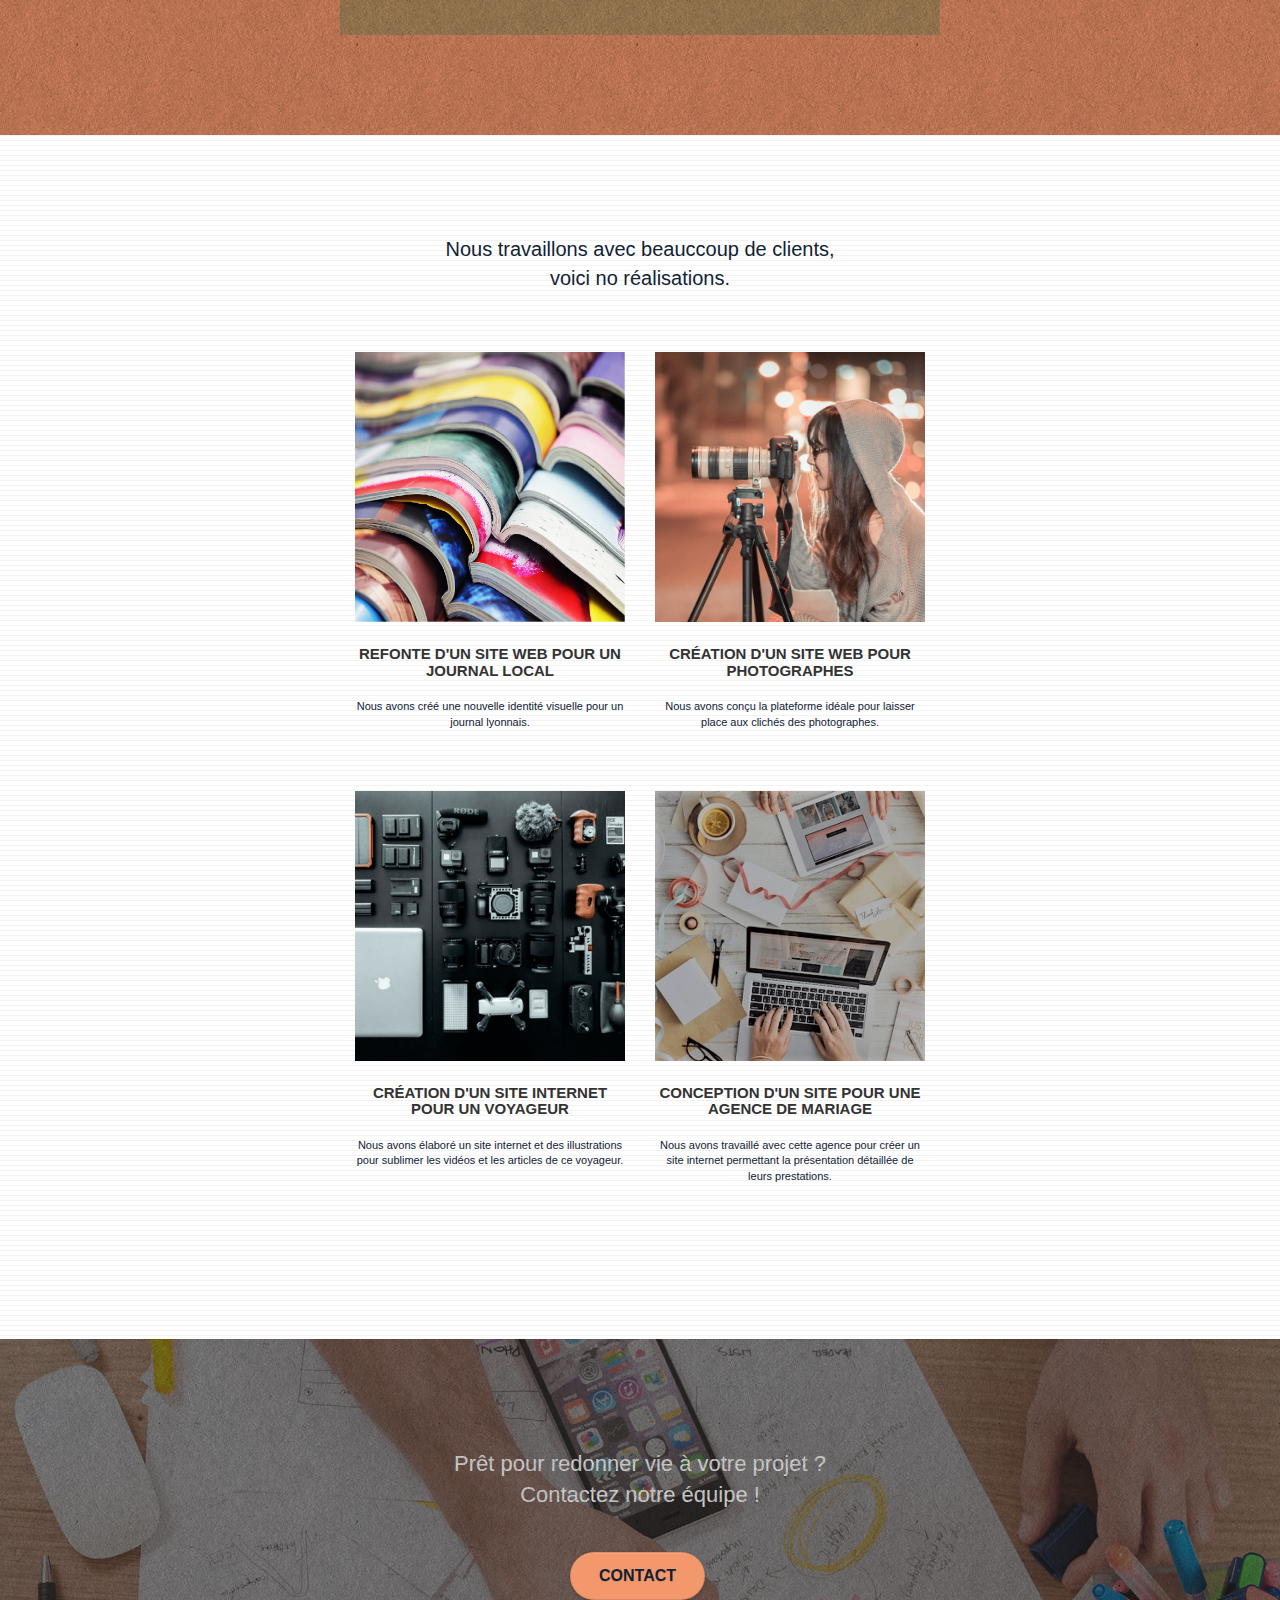
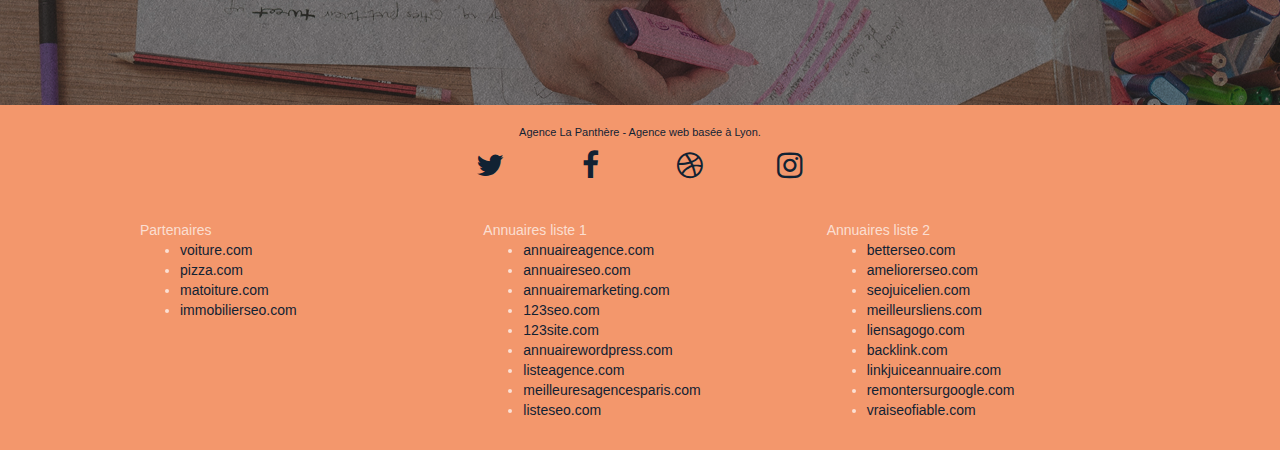
==== commit ea786378: "last commit" ====
--- a/index.html
+++ b/index.html
@@ -1,300 +1,263 @@
 <!doctype html>
-<html lang="Default">
-<head>
-    <meta charset="utf-8">
-    <meta name="keywords" content="seo, google, site web, site internet, agence design paris, agence design, agence design,agence design,agence design,agence design,agence design,agence design,agence design,agence design">
-    <meta name="description" content="">
-    <meta name="viewport" content="width=device-width, initial-scale=1.0, viewport-fit=cover">
-    <link rel="shortcut icon" type="image/png" href="favicon.jpg">
-    
-	<link rel="stylesheet" type="text/css" href="./css/bootstrap.css">
-	<link rel="stylesheet" type="text/css" href="style.css">
-	<link rel="stylesheet" type="text/css" href="./css/font-awesome.css">
-	<link rel="stylesheet" type="text/css" href="./css/et-line.css">
-	
-    
-	<script src="./js/jquery-2.1.0.js"></script>
-	<script src="./js/bootstrap.js"></script>
-	<script src="./js/blocs.js"></script>
-	<script src="./js/jquery.touchSwipe.js" defer></script>
-	<script src="./js/gmaps.js"></script>
+<html lang="fr">
+	<head>
+		<meta charset="utf-8">
+		<meta name="description" content="">
+		<meta name="viewport" content="width=device-width, initial-scale=1.0, viewport-fit=cover">
 
-    <title>.</title>
+		<link rel="shortcut icon" type="image/png" href="favicon.jpg">
+		<link rel="stylesheet" type="text/css" href="./css/bootstrap.css">
+		<link rel="stylesheet" type="text/css" href="style.css">
+		<link rel="stylesheet" type="text/css" href="./css/font-awesome.css">
+		<link rel="stylesheet" type="text/css" href="./css/et-line.css">
 
-    
-<!-- Analytics -->
- 
-<!-- Analytics END -->
-    
-</head>
-<body>
-<!-- Principal conteneur -->
-<div class="page-container">
-    
-<!-- bloc-0 -->
-<div class="bloc bgc-white l-bloc " id="bloc-0">
-	<div class="container bloc-sm">
+		<script async src="./js/jquery-2.1.0.js"></script>
+		<script async src="./js/bootstrap.js"></script>
+		<script async src="./js/blocs.js"></script>
+		<script async src="./js/jquery.touchSwipe.js"></script>
+		<script async src="./js/gmaps.js"> defer </script>
 
-		<nav class="navbar row">
-			<div class="navbar-header">
-				<div class="keywords" style="color:#cccccc;font-size:1px;">Agence web à paris, stratégie web, web design, illustrations, design de site web, site web, web, internet, site internet, site</div>
-				<a class="navbar-brand" href="index.html"><img src="img/agence-la-panthere-monochrome.svg" alt="paris web design logo agence web meilleure agence" height="40" /></a>
-				<div class="keywords" style="color:#cccccc;font-size:1px;">Agence web à paris, stratégie web, web design, illustrations, design de site web, site web, web, internet, site internet, site</div>
-				<button id="nav-toggle" type="button" class="ui-navbar-toggle navbar-toggle" data-toggle="collapse" data-target=".navbar-1">
-					<span class="sr-only">Toggle navigation</span><span class="icon-bar"></span><span class="icon-bar"></span><span class="icon-bar"></span>
-				</button>
-			</div>
-			<div class="collapse navbar-collapse navbar-1 special-dropdown-nav">
-				<ul class="site-navigation nav navbar-nav">
-					<li>
-						<a href="index.html">Accueil</a>
-					</li>
-					<li>
-					</li>
-					<li>
-						<a href="page2.html">page2 &gt;</a>
-					</li>
-				</ul>
-			</div>
-		</nav>
-	</div>
-</div>
-<!-- bloc-0 END -->
-
-<!-- bloc-1-presentation -->
-<div class="bloc bgc-dark-slate-blue bg-banniere d-bloc bg-t-edge bloc-bg-texture texture-paper b-parallax" id="bloc-1-hero">
-	<div class="container bloc-lg">
-		<div class="row tight-width-whitespace">
-			<div class="col-sm-12">
-				<img src="img/logo.png" class="center-block image-resize-mode" width="100" alt="Agence La Panthère, agence web paris, création logo paris" />
-				<h1 class="text-center hero-bloc-text tc-white ">
-					Agence La Panthère
-				</h1>
-				<div class="text-center">
-					<a href="page2.html" class="btn btn-lg btn-clean btn-rd cta-hero btn-atomic-tangerine" id="cta-hero">Contact</a>
+		<title>La Panthère</title>
+	</head>
+	<body>
+		<div class="page-container">
+			<header>
+				<div class="bloc bgc-white l-bloc " id="bloc-0">
+					<div class="container bloc-sm">
+						<nav class="navbar row">
+							<div class="navbar-header">
+								<a class="navbar-brand" href="index.html"><img src="img/agence-la-panthere-monochrome.svg" alt="paris web design logo agence web meilleure agence" height="40" /></a>
+								<button id="nav-toggle" type="button" class="ui-navbar-toggle navbar-toggle" data-toggle="collapse" data-target=".navbar-1">
+								<span class="sr-only">Toggle navigation</span><span class="icon-bar"></span><span class="icon-bar"></span><span class="icon-bar"></span>
+								</button>
+							</div>
+							<div class="collapse navbar-collapse navbar-1 special-dropdown-nav">
+								<ul class="site-navigation nav navbar-nav">
+									<li>
+										<a href="page2.html">Page Contact </a>
+									</li>
+								</ul>
+							</div>
+						</nav>
+					</div>
+				</div>
+			</header>
+			<main>
+				<article>
+					<header class="bloc bgc-dark-slate-blue bg-banniere d-bloc bg-t-edge bloc-bg-texture texture-paper b-parallax" id="bloc-1-hero">
+						<div class="container bloc-lg">
+							<div class="row tight-width-whitespace">
+								<div class="col-sm-12">
+									<img src="img/logo.png" class="center-block image-resize-mode" width="100" alt="Agence La Panthère, agence web paris, création logo paris" />
+									<h1 class="text-center hero-bloc-text tc-white ">
+										Agence La Panthère
+									</h1>
+									<div class="text-center">
+										<a href="page2.html" class="btn btn-lg btn-clean btn-rd cta-hero btn-atomic-tangerine" id="cta-hero">Contact</a>
+									</div>
+								</div>
+							</div>
+						</div>
+					</header>
+					<div class="bloc bgc-white l-bloc" id="bloc-2-services">
+						<div class="container bloc-md">
+							<div class="row">
+								<div class="col-sm-12 text-center">
+									<p class="new_title">L'agence La Panthère est une agence de web design qui aide les entreprises à devenir attractives et visibles sur Internet.</p>
+								</div>
+							</div>
+							<div class="row voffset-lg med-width-whitespace">
+								<div class="col-sm-4">
+									<div class="text-center">
+										<span class="et-icon-browser sm-shadow icon-dark-slate-blue icons icon-lg"></span>
+									</div>
+									<h3 class="mg-md text-center">
+										Web design
+									</h3>
+									<p class="text-center ">
+										Que vous ayez un site web qui a besoin d&rsquo;un rafraîchissement ou que vous partiez de zéro, laissez-nous vous réaliser un design dont vous serez fier.
+									</p>
+								</div>
+								<div class="col-sm-4">
+									<div class="text-center">
+										<span class="et-icon-presentation sm-shadow icon-dark-slate-blue icons icon-lg"></span>
+									</div>
+									<h3 class="mg-md text-center">
+										&nbsp;Stratégie
+									</h3>
+									<p class="text-center ">
+										Plutôt que de suggérer des designs à la mode, nous travaillerons avec vous pour comprendre vos objectifs commerciaux afin de vous proposer le meilleur design possible.<br>
+									</p>
+								</div>
+								<div class="col-sm-4">
+									<div class="text-center">
+										<span class="et-icon-edit sm-shadow icon-dark-slate-blue icons icon-lg"></span>
+									</div>
+									<h3 class="mg-md text-center">
+										Illustrations
+									</h3>
+									<p class="text-center ">
+										Un bon design n'est rien sans de bonnes illustrations. Laissez faire notre équipe de graphistes talentueux pour donner à vos pages une touche finale d'élégance.
+									</p>
+								</div>
+							</div>
+							<div class="row voffset-lg voffset">
+								<div class="col-xs-12 col-md-8 col-md-offset-2 text-center">
+									<blockquote class='new_quote'>"L'agence La Panthère est une excellente agence web ! Les webs designers ont réussi à capturer l'essence de notre entreprise et à l'intégrer à notre site. Cela nous a aidé à doubler nos ventes en ligne à Lyon."</blockquote>
+									<cite class='new_author'>Maxime Guibard, PDG de A vos fourchettes</cite>
+								</div>
+							</div>
+						</div>
+					</div>
+					<div class="bloc tc-white bgc-atomic-tangerine bg-presentation d-bloc bloc-bg-texture texture-paper b-parallax" id="bloc-3-what-i-do">
+						<div class="container bloc-lg">
+							<div class="row tight-width-whitespace black-background">
+								<div class="col-sm-12">
+									<h2 class="mg-md text-center tc-white">
+										Nous souhaitons aider les entreprises de la région Lyonnaise à se développer et à connaître le succès. Nous travaillons pour aider les entreprises locales à attirer de nouveaux clients .<br>
+									</h2>
+									<p class="text-center white">
+										Nous aimons collaborer avec des entrepreneurs créatifs et des entreprises locale, qu’elles aient besoin de créer un site de A à Z ou de donner un coup de jeune à leur site. Que vous ayez besoin d’une identité visuelle complète ou d’une refonte de votre site, n’hésitez pas à nous contacter. Nous travaillerons ensemble pour créer des sites beau et bien structurés, qui seront facilement trouvable sur les moteurs de recherche. <br><br><a class="ltc-white bold-link" href="page2.html">Contactez notre équipe</a><br>
+									</p>
+								</div>
+							</div>
+						</div>
+					</div>
+				</article>
+				<div class="bloc bgc-white bg-lines-h2-bg bg-repeat l-bloc" id="bloc-4-portfolio">
+					<div class="container bloc-lg">
+						<div class="row">
+							<div class="col-sm-12 text-center">
+								<p class="realisations">Nous travaillons avec beauccoup de clients, <br/> voici no réalisations.</p>
+							</div>
+						</div>
+						<div class="row tight-width-whitespace portfolio-row">
+							<div class="col-sm-6">
+								<a href="#" data-lightbox="img/1.png" data-gallery-id="gallery-1" data-caption="Refonte d'un site web pour un journal local" data-frame="snapshot-lb"><img src="img/1.png" alt="paris web design logo agence web meilleure agence et refonte site web journal" class="img-responsive portfolio-thumb" /></a>
+								<h3 class="mg-md text-center">
+									Refonte d'un site web pour un journal local
+								</h3>
+								<p class="text-center">
+									Nous avons créé une nouvelle identité visuelle pour un journal lyonnais.
+								</p>
+							</div>
+							<div class="col-sm-6">
+								<a href="#" data-lightbox="img/2.png" data-gallery-id="gallery-1" data-caption="Création d'un site web pour photographes" data-frame="snapshot-lb"><img src="img/2.png" class="img-responsive portfolio-thumb" alt="paris web design logo agence web meilleure agence, Création d'un site web pour photographes" /></a>
+								<h3 class="mg-md text-center">
+									Création d'un site web pour photographes
+								</h3>
+								<p class="text-center">
+									Nous avons conçu la plateforme idéale pour laisser place aux clichés des photographes.
+								</p>
+							</div>
+						</div>
+						<div class="row tight-width-whitespace portfolio-row">
+							<div class="col-sm-6">
+								<a href="#" data-lightbox="img/3.png" data-gallery-id="gallery-1" data-caption="Création d'un site internet pour un voyageur" data-frame="snapshot-lb"><img src="img/3.png" class="img-responsive portfolio-thumb" alt="paris web design logo agence web meilleure agence, Création d'un site web pour voyageur"/></a>
+								<h3 class="mg-md text-center">
+									Création d'un site internet pour un voyageur
+								</h3>
+								<p class="text-center">
+									Nous avons élaboré un site internet et des illustrations pour sublimer les vidéos et les articles de ce voyageur.
+								</p>
+							</div>
+							<div class="col-sm-6">
+								<a href="#" data-lightbox="img/4.png" data-gallery-id="gallery-1" data-caption="Conception d'un site pour une agence de mariage" data-frame="snapshot-lb"><img src="img/4.png" class="img-responsive portfolio-thumb" alt="paris web design logo agence web meilleure agence, Création d'un site web pour agence de mariage" /></a>
+								<h3 class="mg-md text-center">
+									Conception d'un site pour une agence de mariage
+								</h3>
+								<p class="text-center">
+									Nous avons travaillé avec cette agence pour créer un site internet permettant la présentation détaillée de leurs prestations.
+								</p>
+							</div>
+						</div>
+					</div>
+				</div>
+				<div class="bloc bgc-dark-slate-blue bg-banniere d-bloc bloc-bg-texture texture-paper" id="bloc-5-cta">
+					<div class="container bloc-lg">
+						<div class="row">
+							<h2 class="mg-md text-center tc-white">
+								Prêt pour redonner vie à votre projet ?<br>Contactez notre équipe !
+							</h2>
+							<div class="col-sm-12 text-center">
+								<a href="page2.html" class="btn btn-atomic-tangerine btn-clean btn-rd btn-lg cta-hero">Contact</a>
+							</div>
+						</div>
+					</div>
+				</div>
+			</main>
+			<div class="bloc bgc-atomic-tangerine d-bloc" id="bloc-8">
+				<div class="container bloc-sm">
+					<div class="row">
+						<div class="col-sm-12">
+							<p class="text-center white">
+								Agence La Panthère - Agence web basée à Lyon.<br>
+							</p>
+							<div class="row row-no-gutters social">
+								<div class="col-sm-3">
+									<div class="text-center">
+										<a class="social" href="index.html"><span class="fa fa-twitter icon-md"></span></a>
+									</div>
+								</div>
+								<div class="col-sm-3">
+									<div class="text-center">
+										<a class="social" href="index.html"><span class="fa fa-facebook icon-md"></span></a>
+									</div>
+								</div>
+								<div class="col-sm-3">
+									<div class="text-center">
+										<a class="social" href="index.html"><span class="fa fa-dribbble icon-md"></span></a>
+									</div>
+								</div>
+								<div class="col-sm-3">
+									<div class="text-center">
+										<a class="social" href="index.html"><span class="fa fa-instagram icon-md"></span></a>
+									</div>
+								</div>
+							</div>
+							<div class="row">
+								<div class="col-sm-4">
+									Partenaires
+									<ul>
+										<li><a href="voiture.com">voiture.com</a></li>
+										<li><a href="pizza.com">pizza.com</a></li>
+										<li><a href="matoiture.com">matoiture.com</a></li>
+										<li><a href="immobilierseo.com">immobilierseo.com</a></li>
+									</ul>
+								</div>
+								<div class="col-sm-4">
+									Annuaires liste 1
+									<ul>
+										<li><a href="annuaireagence.com">annuaireagence.com</a></li>
+										<li><a href="annuaireseo.com">annuaireseo.com</a></li>
+										<li><a href="annuairemarketing.com">annuairemarketing.com</a></li>
+										<li><a href="123seoture.com">123seo.com</a></li>
+										<li><a href="123site.com">123site.com</a></li>
+										<li><a href="annuairewordpress.com">annuairewordpress.com</a></li>
+										<li><a href="listeagence.com">listeagence.com</a></li>
+										<li><a href="meilleuresagencesparis.com">meilleuresagencesparis.com</a></li>
+										<li><a href="listeseo.com">listeseo.com</a></li>
+									</ul>
+								</div>
+								<div class="col-sm-4">
+									Annuaires liste 2
+									<ul>
+										<li><a href="betterseo.com">betterseo.com</a></li>
+										<li><a href="ameliorerseo.com">ameliorerseo.com</a></li>
+										<li><a href="seojuicelien.com">seojuicelien.com</a></li>
+										<li><a href="meilleursliens.com">meilleursliens.com</a></li>
+										<li><a href="liensagogo.com">liensagogo.com</a></li>
+										<li><a href="backlink.com">backlink.com</a></li>
+										<li><a href="linkjuiceannuaire.com">linkjuiceannuaire.com</a></li>
+										<li><a href="remontersurgoogle.com">remontersurgoogle.com</a></li>
+										<li><a href="vraiseofiable.com">vraiseofiable.com</a></li>
+									</ul>
+								</div>
+							</div>
+						</div>
+					</div>
 				</div>
 			</div>
 		</div>
-	</div>
-</div>
-<!-- bloc-1-presentation END -->
-
-<!-- bloc-2-services -->
-<div class="bloc bgc-white l-bloc" id="bloc-2-services">
-	<div class="container bloc-md">
-		<div class="row">
-			<div class="col-sm-12 text-center">
-				<img alt="agence web, agence web paris, web design paris, stratégie web" src="img/title.png" />
-			</div>
-		</div>
-		<div class="row voffset-lg med-width-whitespace">
-			<div class="col-sm-4">
-				<div class="text-center">
-					<span class="et-icon-browser sm-shadow icon-dark-slate-blue icons icon-lg"></span>
-				</div>
-				<h3 class="mg-md text-center">
-					Web design
-				</h3>
-				<p class="text-center ">
-					Que vous ayez un site web qui a besoin d&rsquo;un rafraîchissement ou que vous partiez de zéro, laissez-nous vous réaliser un design dont vous serez fier.
-				</p>
-			</div>
-			<div class="col-sm-4">
-				<div class="text-center">
-					<span class="et-icon-presentation sm-shadow icon-dark-slate-blue icons icon-lg"></span>
-				</div>
-				<h3 class="mg-md text-center">
-					&nbsp;Stratégie
-				</h3>
-				<p class="text-center ">
-					Plutôt que de suggérer des designs à la mode, nous travaillerons avec vous pour comprendre vos objectifs commerciaux afin de vous proposer le meilleur design possible.<br>
-				</p>
-			</div>
-			<div class="col-sm-4">
-				<div class="text-center">
-					<span class="et-icon-edit sm-shadow icon-dark-slate-blue icons icon-lg"></span>
-				</div>
-				<h3 class="mg-md text-center">
-					Illustrations
-				</h3>
-				<p class="text-center ">
-					Un bon design n'est rien sans de bonnes illustrations. Laissez faire notre équipe de graphistes talentueux pour donner à vos pages une touche finale d'élégance.
-				</p>
-			</div>
-		</div>
-		<div class="row voffset-lg voffset">
-			<div class="col-xs-12 col-md-8 col-md-offset-2 text-center">
-				<img alt="agence web, agence web paris, web design paris, stratégie web" src="img/citation.png" />
-
-			</div>
-		</div>
-	</div>
-</div>
-<!-- bloc-2-services END -->
-
-<!-- bloc-3-what-i-do -->
-<div class="bloc tc-white bgc-atomic-tangerine bg-presentation d-bloc bloc-bg-texture texture-paper b-parallax" id="bloc-3-what-i-do">
-	<div class="container bloc-lg">
-		<div class="row tight-width-whitespace black-background">
-			<div class="col-sm-12">
-				<h2 class="mg-md text-center tc-white">
-					Nous souhaitons aider les entreprises de la région Lyonnaise à se développer et à connaître le succès. Nous travaillons pour aider les entreprises locales à attirer de nouveaux clients .<br>
-				</h2>
-				<p class="text-center white">
-					Nous aimons collaborer avec des entrepreneurs créatifs et des entreprises locale, qu’elles aient besoin de créer un site de A à Z ou de donner un coup de jeune à leur site. Que vous ayez besoin d’une identité visuelle complète ou d’une refonte de votre site, n’hésitez pas à nous contacter. Nous travaillerons ensemble pour créer des sites beau et bien structurés, qui seront facilement trouvable sur les moteurs de recherche. <br><br><a class="ltc-white bold-link" href="page2.html">Contactez notre équipe</a><br>
-				</p>
-			</div>
-		</div>
-	</div>
-</div>
-<!-- bloc-3-what-i-do END -->
-
-<!-- bloc-4-portfolio -->
-<div class="bloc bgc-white bg-lines-h2-bg bg-repeat l-bloc" id="bloc-4-portfolio">
-	<div class="container bloc-lg">
-		<div class="row">
-			<div class="col-sm-12 text-center">
-				<img alt="agence web, agence web paris, web design paris, stratégie web" src="img/title2.png" />
-			</div>
-		</div>
-		<div class="row tight-width-whitespace portfolio-row">
-			<div class="col-sm-6">
-				<a href="#" data-lightbox="img/1.jpg" data-gallery-id="gallery-1" data-caption="Refonte d'un site web pour un journal local" data-frame="snapshot-lb"><img src="img/1.jpg" alt="paris web design logo agence web meilleure agence et refonte site web journal" class="img-responsive portfolio-thumb" /></a>
-				<h3 class="mg-md text-center">
-					Refonte d'un site web pour un journal local
-				</h3>
-				<p class="text-center">
-					Nous avons créé une nouvelle identité visuelle pour un journal lyonnais.
-				</p>
-			</div>
-			<div class="col-sm-6">
-				<a href="#" data-lightbox="img/2.jpg" data-gallery-id="gallery-1" data-caption="Création d'un site web pour photographes" data-frame="snapshot-lb"><img src="img/2.jpg" class="img-responsive portfolio-thumb" alt="paris web design logo agence web meilleure agence, Création d'un site web pour photographes" /></a>
-				<h3 class="mg-md text-center">
-					Création d'un site web pour photographes
-				</h3>
-				<p class="text-center">
-					Nous avons conçu la plateforme idéale pour laisser place aux clichés des photographes.
-				</p>
-			</div>
-		</div>
-		<div class="row tight-width-whitespace portfolio-row">
-			<div class="col-sm-6">
-				<a href="#" data-lightbox="img/3.bmp" data-gallery-id="gallery-1" data-caption="Création d'un site internet pour un voyageur" data-frame="snapshot-lb"><img src="img/3.bmp" class="img-responsive portfolio-thumb" alt="paris web design logo agence web meilleure agence, Création d'un site web pour voyageur"/></a>
-				<h3 class="mg-md text-center">
-					Création d'un site internet pour un voyageur
-				</h3>
-				<p class="text-center">
-					Nous avons élaboré un site internet et des illustrations pour sublimer les vidéos et les articles de ce voyageur.
-				</p>
-			</div>
-			<div class="col-sm-6">
-				<a href="#" data-lightbox="img/4.bmp" data-gallery-id="gallery-1" data-caption="Conception d'un site pour une agence de mariage" data-frame="snapshot-lb"><img src="img/4.bmp" class="img-responsive portfolio-thumb" alt="paris web design logo agence web meilleure agence, Création d'un site web pour agence de mariage" /></a>
-				<h3 class="mg-md text-center">
-					Conception d'un site pour une agence de mariage
-				</h3>
-				<p class="text-center">
-					Nous avons travaillé avec cette agence pour créer un site internet permettant la présentation détaillée de leurs prestations.
-				</p>
-			</div>
-		</div>
-	</div>
-</div>
-<!-- bloc-4-portfolio END -->
-
-<!-- bloc-5-cta -->
-<div class="bloc bgc-dark-slate-blue bg-banniere d-bloc bloc-bg-texture texture-paper" id="bloc-5-cta">
-	<div class="container bloc-lg">
-		<div class="row">
-			<h2 class="mg-md text-center tc-white">
-				Prêt pour redonner vie à votre projet ?<br>Contactez notre équipe !
-			</h2>
-			<div class="col-sm-12 text-center">
-				<a href="page2.html" class="btn btn-atomic-tangerine btn-clean btn-rd btn-lg cta-hero">Contact</a>
-			</div>
-		</div>
-	</div>
-</div>
-<!-- bloc-5-cta END -->
-
-<!-- Footer - bloc-8 -->
-<div class="bloc bgc-atomic-tangerine d-bloc" id="bloc-8">
-	<div class="container bloc-sm">
-		<div class="row">
-			<div class="col-sm-12">
-				<p class="text-center white">
-					Agence La Panthère - Agence web basée à Lyon.<br>
-				</p>
-				<div class="row row-no-gutters social">
-					<div class="col-sm-3">
-						<div class="text-center">
-							<a class="social" href="index.html"><span class="fa fa-twitter icon-md"></span></a>
-						</div>
-					</div>
-					<div class="col-sm-3">
-						<div class="text-center">
-							<a class="social" href="index.html"><span class="fa fa-facebook icon-md"></span></a>
-						</div>
-					</div>
-					<div class="col-sm-3">
-						<div class="text-center">
-							<a class="social" href="index.html"><span class="fa fa-dribbble icon-md"></span></a>
-						</div>
-					</div>
-					<div class="col-sm-3">
-						<div class="text-center">
-							<a class="social" href="index.html"><span class="fa fa-instagram icon-md"></span></a>
-						</div>
-					</div>
-					<div class="keywords" style="color:#F3976C;">Agence web à paris, stratégie web, web design, illustrations, design de site web, site web, web, internet, site internet, site</div>
-				</div>
-				<div class="row">
-					<div class="col-sm-4">
-						Partenaires
-							<ul>
-								<li><a href="voiture.com">voiture.com</a></li>
-								<li><a href="pizza.com">pizza.com</a></li>
-								<li><a href="matoiture.com">matoiture.com</a></li>
-								<li><a href="immobilierseo.com">immobilierseo.com</a></li>
-							</ul>		
-					</div>
-					<div class="col-sm-4">
-						Annuaires liste 1
-						<ul>
-							<li><a href="annuaireagence.com">annuaireagence.com</a></li>
-							<li><a href="annuaireseo.com">annuaireseo.com</a></li>
-							<li><a href="annuairemarketing.com">annuairemarketing.com</a></li>
-							<li><a href="123seoture.com">123seo.com</a></li>
-							<li><a href="123site.com">123site.com</a></li>
-							<li><a href="annuairewordpress.com">annuairewordpress.com</a></li>
-							<li><a href="listeagence.com">listeagence.com</a></li>
-							<li><a href="meilleuresagencesparis.com">meilleuresagencesparis.com</a></li>
-							<li><a href="listeseo.com">listeseo.com</a></li>
-						</ul>
-					</div>
-					<div class="col-sm-4">
-						Annuaires liste 2
-						<ul>
-							<li><a href="betterseo.com">betterseo.com</a></li>
-							<li><a href="ameliorerseo.com">ameliorerseo.com</a></li>
-							<li><a href="seojuicelien.com">seojuicelien.com</a></li>
-							<li><a href="meilleursliens.com">meilleursliens.com</a></li>
-							<li><a href="liensagogo.com">liensagogo.com</a></li>
-							<li><a href="backlink.com">backlink.com</a></li>
-							<li><a href="linkjuiceannuaire.com">linkjuiceannuaire.com</a></li>
-							<li><a href="remontersurgoogle.com">remontersurgoogle.com</a></li>
-							<li><a href="vraiseofiable.com">vraiseofiable.com</a></li>
-						</ul>
-					</div>
-				</div>
-			</div>
-		</div>
-	</div>
-</div>
-<!-- Footer - bloc-8 END -->
-
-</div>
-<!-- Principal conteneur END -->
-    
-
-</body>
-</html>
+	</body>
+</html>--- a/style.css
+++ b/style.css
@@ -133,7 +133,7 @@
 .d-bloc h5 a,
 .d-bloc h6 a,
 .d-bloc p a {
-    color: rgba(255, 255, 255, .6);
+    color: #123;
 }
 
 .d-bloc .a-btn:hover,
@@ -362,6 +362,33 @@
     z-index: 2;
 }
 
+.new_title{
+    max-width: 615px;
+    font-size: 25px;
+    margin: 0 auto;
+}
+
+.new_quote{
+    max-width: 550px;
+    font-style: italic;
+    font-weight: 300;
+    font-size: 22px;
+    margin: 0 auto;
+    padding: 0;
+}
+
+.new_author{
+    font-style: normal;
+}
+
+.fa{
+    color: #123;
+}
+
+.realisations{
+    font-size: 20px;
+}
+
 @media (min-width: 768px) {
     .site-navigation {
         position: absolute;
@@ -651,7 +678,7 @@
 a {
     font-family: "helvetica";
     font-weight: 400;
-    color: #575757!important;
+    color: #123!important;
 }
 
 .container {
@@ -701,7 +728,9 @@
 
 .social {
     max-width: 400px;
-    margin: auto auto auto auto;
+    margin: auto auto 20px auto;
+    display: flex;
+    justify-content: space-around;
 }
 
 h2 {
@@ -736,7 +765,7 @@
 }
 
 .white {
-    color: #FFFFFF!important;
+    color: #123!important;
 }
 
 .portfolio-thumb {
@@ -746,6 +775,7 @@
 .portfolio-row {
     margin-bottom: 44px;
     margin-top: 50px;
+    justify-content: center;
 }
 
 .avatar {
@@ -775,12 +805,12 @@
 }
 
 .tc-white {
-    color: #F3976C!important;
+    color: #FFF!important;
 }
 
 .btn-atomic-tangerine {
     background: #F3976C;
-    color: #FFFFFF!important;
+    color: #123!important;
 }
 
 .btn-atomic-tangerine:hover {
@@ -788,10 +818,6 @@
     color: #FFFFFF!important;
 }
 
-.ltc-white {
-    color: #FFFFFF!important;
-}
-
 .ltc-white:hover {
     color: #cccccc!important;
 }
@@ -818,11 +844,11 @@
 }
 
 .bg-banniere {
-    background-image: url("img/agence-la-panthere.jpg");
+    background-image: url("img/agence-la-panthere.png");
 }
 
 .bg-presentation {
-    background-image: url("img/image-de-presentation.bmp");
+    background-image: url("img/image-de-presentation.png");
 }
 
 @media (max-width: 1024px) {
@@ -848,13 +874,13 @@
     }
 }
 
-@media only screen and (min-device-width: 768px) and (max-device-width: 1024px) and (orientation: landscape) {
+@media only screen and (min-width: 768px) and (max-width: 1024px) and (orientation: landscape) {
     .b-parallax {
         background-attachment: scroll;
     }
 }
 
-@media only screen and (min-device-width: 1024px) and (max-device-width: 1366px) and (-webkit-min-device-pixel-ratio: 1.5) {
+@media only screen and (min-width: 1024px) and (max-width: 1366px) and (-webkit-min-pixel-ratio: 1.5) {
     .b-parallax {
         background-attachment: scroll;
     }
@@ -873,8 +899,8 @@
         position: relative;
     }
     .bloc {
-        padding-left: constant(safe-area-inset-left);
-        padding-right: constant(safe-area-inset-right);
+        padding-left: 20px;
+        padding-right: 20px;
     }
     .bloc-group,
     .bloc-group .bloc {
@@ -884,8 +910,8 @@
     .bloc-fill-screen .fill-bloc-top-edge,
     .bloc-fill-screen .fill-bloc-bottom-edge {
         padding: 0 20px;
-        padding-left: constant(safe-area-inset-left);
-        padding-right: constant(safe-area-inset-right);
+        padding-left: 20px;
+        padding-right: 20px;
     }
 }
 
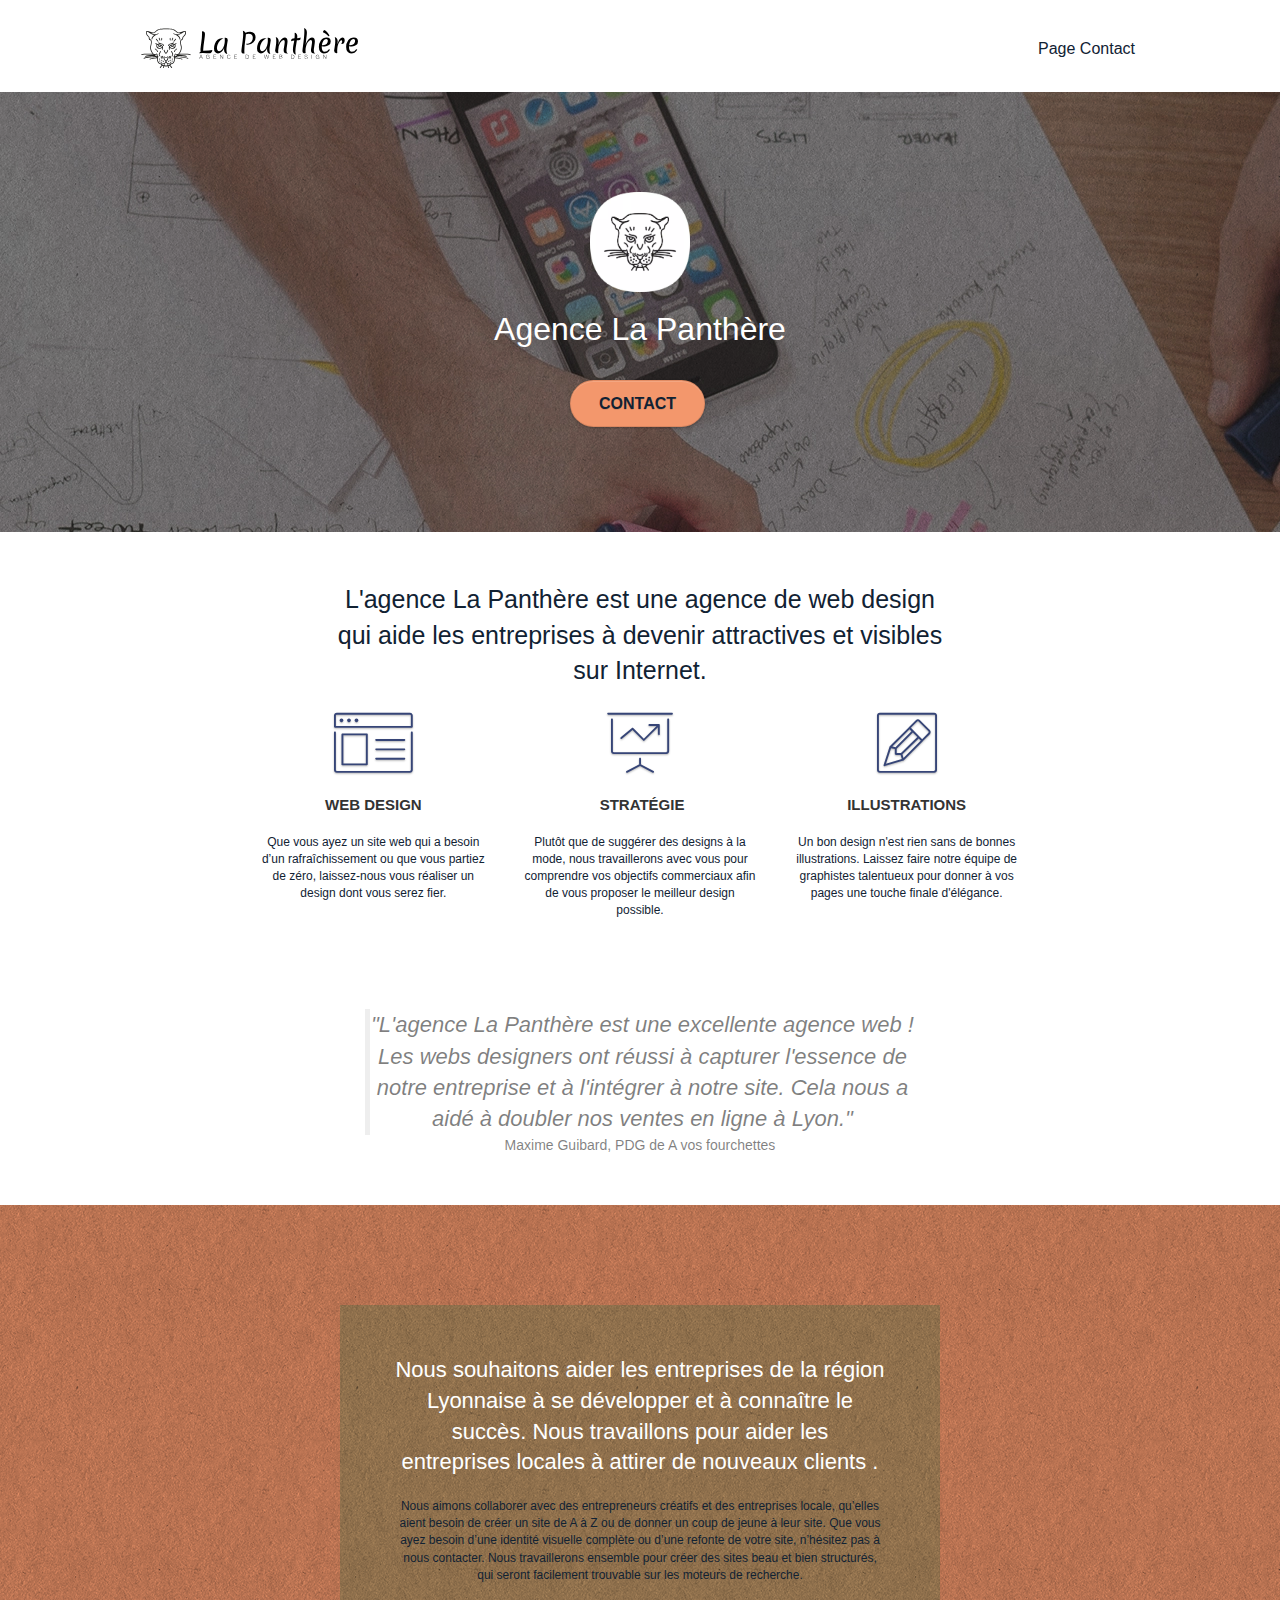
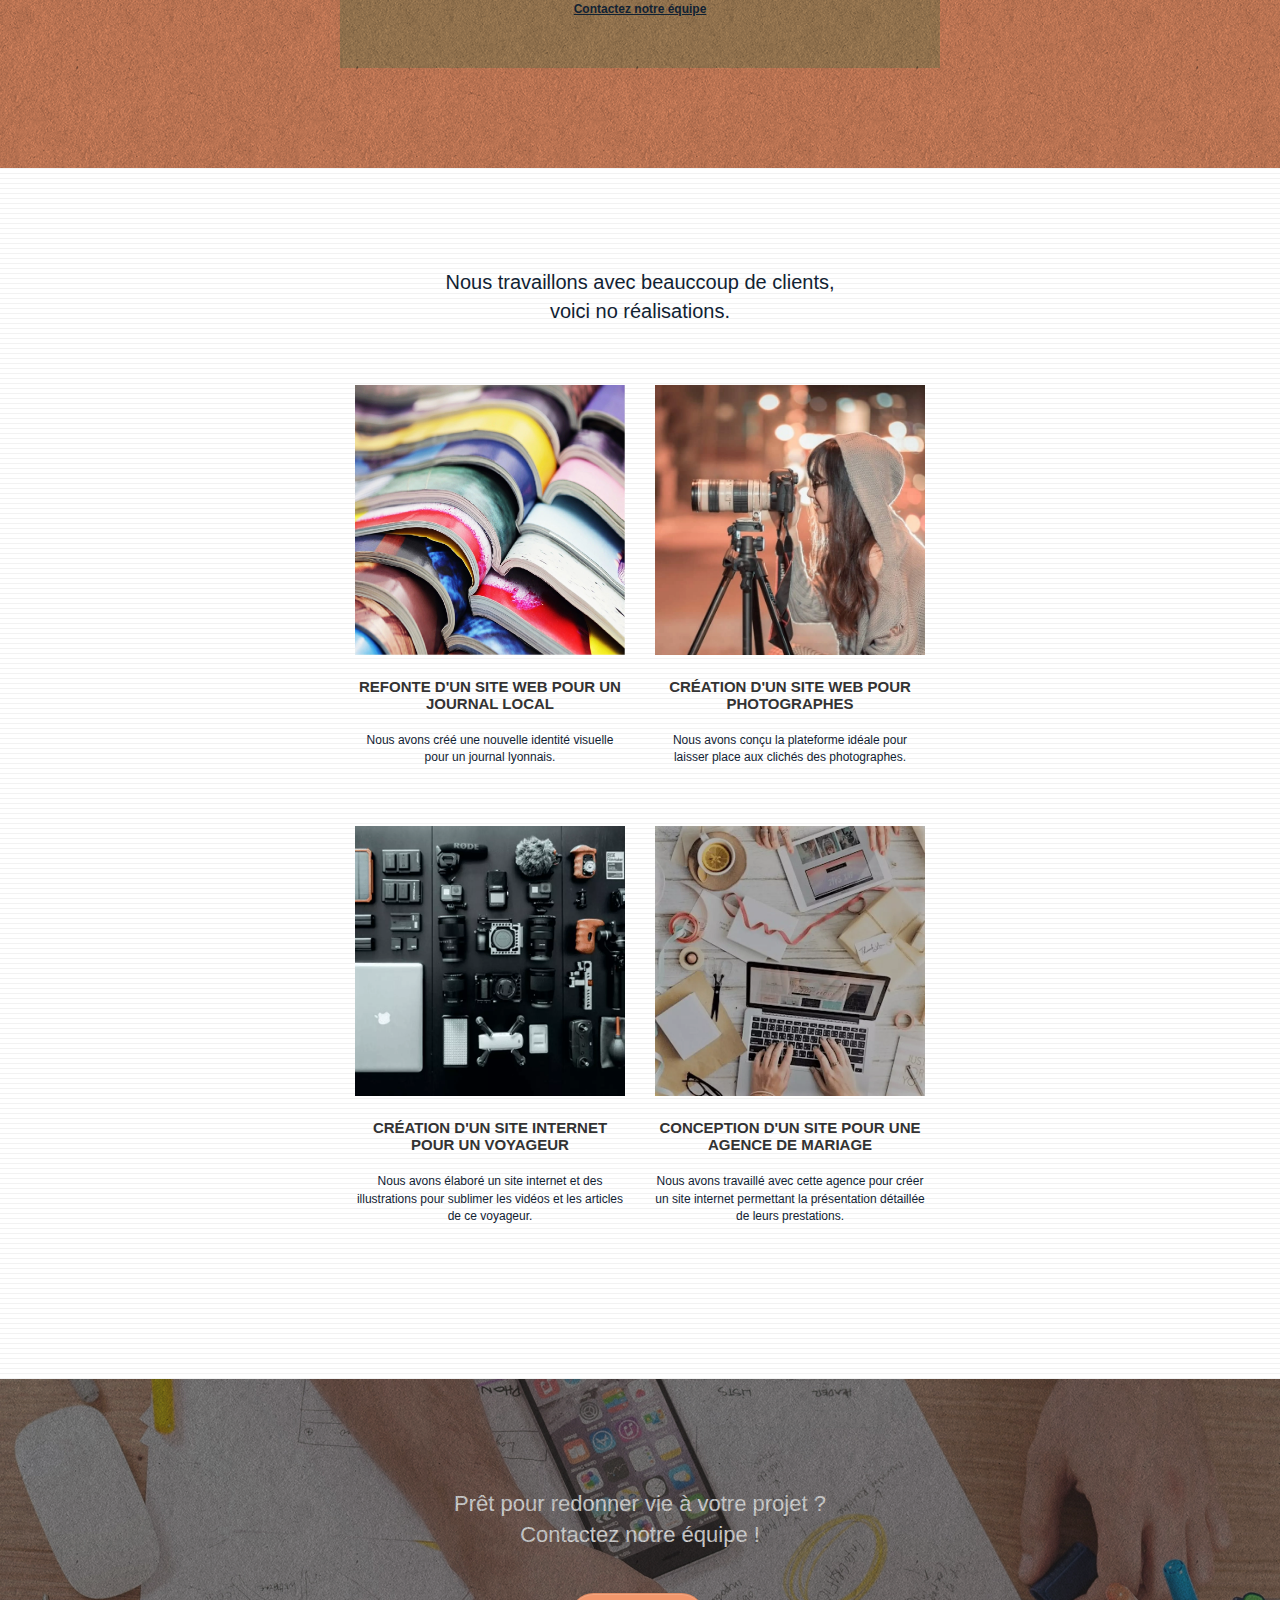
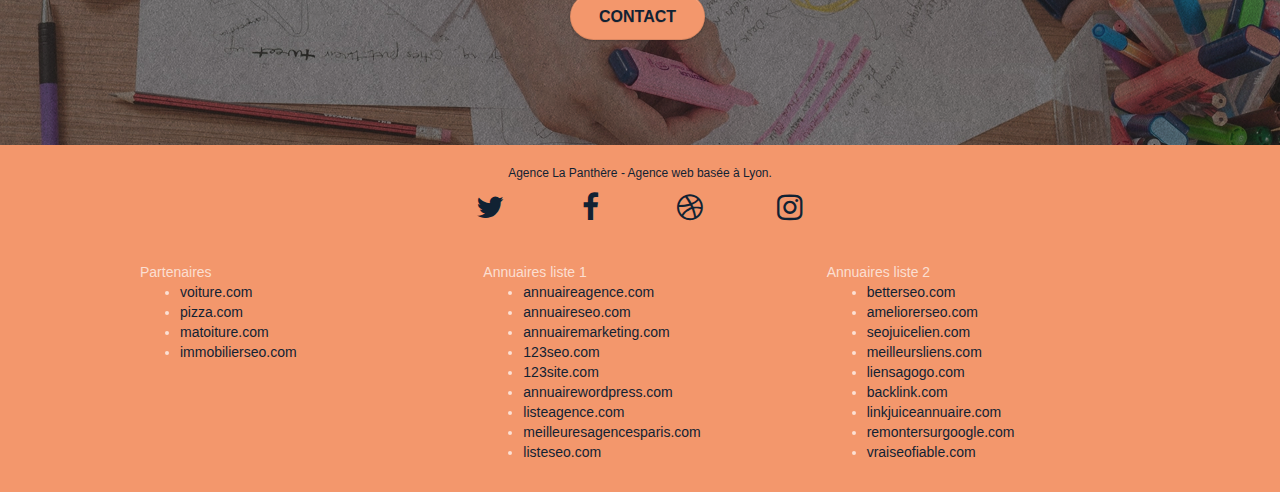
==== commit 8f15727d: "last change" ====
--- a/index.html
+++ b/index.html
@@ -2,10 +2,10 @@
 <html lang="fr">
 	<head>
 		<meta charset="utf-8">
-		<meta name="description" content="">
+		<meta name="description" content="L'agence La Panthère est une agence de web design qui aide les entreprises à devenir attractives et visibles sur Internet.">
 		<meta name="viewport" content="width=device-width, initial-scale=1.0, viewport-fit=cover">
 
-		<link rel="shortcut icon" type="image/png" href="favicon.jpg">
+		<link rel="shortcut icon" type="image/webp" href="favicon.jpg">
 		<link rel="stylesheet" type="text/css" href="./css/bootstrap.css">
 		<link rel="stylesheet" type="text/css" href="style.css">
 		<link rel="stylesheet" type="text/css" href="./css/font-awesome.css">
@@ -15,7 +15,7 @@
 		<script async src="./js/bootstrap.js"></script>
 		<script async src="./js/blocs.js"></script>
 		<script async src="./js/jquery.touchSwipe.js"></script>
-		<script async src="./js/gmaps.js"> defer </script>
+		<script async src="./js/gmaps.js"></script>
 
 		<title>La Panthère</title>
 	</head>
@@ -48,7 +48,7 @@
 						<div class="container bloc-lg">
 							<div class="row tight-width-whitespace">
 								<div class="col-sm-12">
-									<img src="img/logo.png" class="center-block image-resize-mode" width="100" alt="Agence La Panthère, agence web paris, création logo paris" />
+									<img src="img/logo.webp" class="center-block image-resize-mode" width="100" alt="Agence La Panthère, agence web paris, création logo paris" />
 									<h1 class="text-center hero-bloc-text tc-white ">
 										Agence La Panthère
 									</h1>
@@ -133,7 +133,7 @@
 						</div>
 						<div class="row tight-width-whitespace portfolio-row">
 							<div class="col-sm-6">
-								<a href="#" data-lightbox="img/1.png" data-gallery-id="gallery-1" data-caption="Refonte d'un site web pour un journal local" data-frame="snapshot-lb"><img src="img/1.png" alt="paris web design logo agence web meilleure agence et refonte site web journal" class="img-responsive portfolio-thumb" /></a>
+								<a href="#" data-lightbox="img/1.webp" data-gallery-id="gallery-1" data-caption="Refonte d'un site web pour un journal local" data-frame="snapshot-lb"><img src="img/1.webp" alt="paris web design logo agence web meilleure agence et refonte site web journal" class="img-responsive portfolio-thumb" /></a>
 								<h3 class="mg-md text-center">
 									Refonte d'un site web pour un journal local
 								</h3>
@@ -142,7 +142,7 @@
 								</p>
 							</div>
 							<div class="col-sm-6">
-								<a href="#" data-lightbox="img/2.png" data-gallery-id="gallery-1" data-caption="Création d'un site web pour photographes" data-frame="snapshot-lb"><img src="img/2.png" class="img-responsive portfolio-thumb" alt="paris web design logo agence web meilleure agence, Création d'un site web pour photographes" /></a>
+								<a href="#" data-lightbox="img/2.webp" data-gallery-id="gallery-1" data-caption="Création d'un site web pour photographes" data-frame="snapshot-lb"><img src="img/2.webp" class="img-responsive portfolio-thumb" alt="paris web design logo agence web meilleure agence, Création d'un site web pour photographes" /></a>
 								<h3 class="mg-md text-center">
 									Création d'un site web pour photographes
 								</h3>
@@ -153,7 +153,7 @@
 						</div>
 						<div class="row tight-width-whitespace portfolio-row">
 							<div class="col-sm-6">
-								<a href="#" data-lightbox="img/3.png" data-gallery-id="gallery-1" data-caption="Création d'un site internet pour un voyageur" data-frame="snapshot-lb"><img src="img/3.png" class="img-responsive portfolio-thumb" alt="paris web design logo agence web meilleure agence, Création d'un site web pour voyageur"/></a>
+								<a href="#" data-lightbox="img/3.webp" data-gallery-id="gallery-1" data-caption="Création d'un site internet pour un voyageur" data-frame="snapshot-lb"><img src="img/3.webp" class="img-responsive portfolio-thumb" alt="paris web design logo agence web meilleure agence, Création d'un site web pour voyageur"/></a>
 								<h3 class="mg-md text-center">
 									Création d'un site internet pour un voyageur
 								</h3>
@@ -162,7 +162,7 @@
 								</p>
 							</div>
 							<div class="col-sm-6">
-								<a href="#" data-lightbox="img/4.png" data-gallery-id="gallery-1" data-caption="Conception d'un site pour une agence de mariage" data-frame="snapshot-lb"><img src="img/4.png" class="img-responsive portfolio-thumb" alt="paris web design logo agence web meilleure agence, Création d'un site web pour agence de mariage" /></a>
+								<a href="#" data-lightbox="img/4.webp" data-gallery-id="gallery-1" data-caption="Conception d'un site pour une agence de mariage" data-frame="snapshot-lb"><img src="img/4.webp" class="img-responsive portfolio-thumb" alt="paris web design logo agence web meilleure agence, Création d'un site web pour agence de mariage" /></a>
 								<h3 class="mg-md text-center">
 									Conception d'un site pour une agence de mariage
 								</h3>
@@ -219,38 +219,38 @@
 								<div class="col-sm-4">
 									Partenaires
 									<ul>
-										<li><a href="voiture.com">voiture.com</a></li>
-										<li><a href="pizza.com">pizza.com</a></li>
-										<li><a href="matoiture.com">matoiture.com</a></li>
-										<li><a href="immobilierseo.com">immobilierseo.com</a></li>
+										<li><a>voiture.com</a></li>
+										<li><a>pizza.com</a></li>
+										<li><a>matoiture.com</a></li>
+										<li><a>immobilierseo.com</a></li>
 									</ul>
 								</div>
 								<div class="col-sm-4">
 									Annuaires liste 1
 									<ul>
-										<li><a href="annuaireagence.com">annuaireagence.com</a></li>
-										<li><a href="annuaireseo.com">annuaireseo.com</a></li>
-										<li><a href="annuairemarketing.com">annuairemarketing.com</a></li>
-										<li><a href="123seoture.com">123seo.com</a></li>
-										<li><a href="123site.com">123site.com</a></li>
-										<li><a href="annuairewordpress.com">annuairewordpress.com</a></li>
-										<li><a href="listeagence.com">listeagence.com</a></li>
-										<li><a href="meilleuresagencesparis.com">meilleuresagencesparis.com</a></li>
-										<li><a href="listeseo.com">listeseo.com</a></li>
+										<li><a>annuaireagence.com</a></li>
+										<li><a>annuaireseo.com</a></li>
+										<li><a>annuairemarketing.com</a></li>
+										<li><a>123seo.com</a></li>
+										<li><a>123site.com</a></li>
+										<li><a>annuairewordpress.com</a></li>
+										<li><a>listeagence.com</a></li>
+										<li><a>meilleuresagencesparis.com</a></li>
+										<li><a>listeseo.com</a></li>
 									</ul>
 								</div>
 								<div class="col-sm-4">
 									Annuaires liste 2
 									<ul>
-										<li><a href="betterseo.com">betterseo.com</a></li>
-										<li><a href="ameliorerseo.com">ameliorerseo.com</a></li>
-										<li><a href="seojuicelien.com">seojuicelien.com</a></li>
-										<li><a href="meilleursliens.com">meilleursliens.com</a></li>
-										<li><a href="liensagogo.com">liensagogo.com</a></li>
-										<li><a href="backlink.com">backlink.com</a></li>
-										<li><a href="linkjuiceannuaire.com">linkjuiceannuaire.com</a></li>
-										<li><a href="remontersurgoogle.com">remontersurgoogle.com</a></li>
-										<li><a href="vraiseofiable.com">vraiseofiable.com</a></li>
+										<li><a>betterseo.com</a></li>
+										<li><a>ameliorerseo.com</a></li>
+										<li><a>seojuicelien.com</a></li>
+										<li><a>meilleursliens.com</a></li>
+										<li><a>liensagogo.com</a></li>
+										<li><a>backlink.com</a></li>
+										<li><a>linkjuiceannuaire.com</a></li>
+										<li><a>remontersurgoogle.com</a></li>
+										<li><a>vraiseofiable.com</a></li>
 									</ul>
 								</div>
 							</div>
--- a/style.css
+++ b/style.css
@@ -91,7 +91,7 @@
 }
 
 .texture-paper::before {
-    background: url("img/texture-paper.png");
+    background: url("img/texture-paper.webp");
     background-size: 280px 280px;
 }
 
@@ -704,7 +704,7 @@
 }
 
 p {
-    font-size: 11px;
+    font-size: 12px;
 }
 
 .tight-width-whitespace {
@@ -836,19 +836,19 @@
 }
 
 .bg-dots-bg {
-    background-image: url("img/dots-bg.png");
+    background-image: url("img/dots-bg.webp");
 }
 
 .bg-lines-h2-bg {
-    background-image: url("img/lines-h2-bg.png");
+    background-image: url("img/lines-h2-bg.webp");
 }
 
 .bg-banniere {
-    background-image: url("img/agence-la-panthere.png");
+    background-image: url("img/agence-la-panthere.webp");
 }
 
 .bg-presentation {
-    background-image: url("img/image-de-presentation.png");
+    background-image: url("img/image-de-presentation.webp");
 }
 
 @media (max-width: 1024px) {
